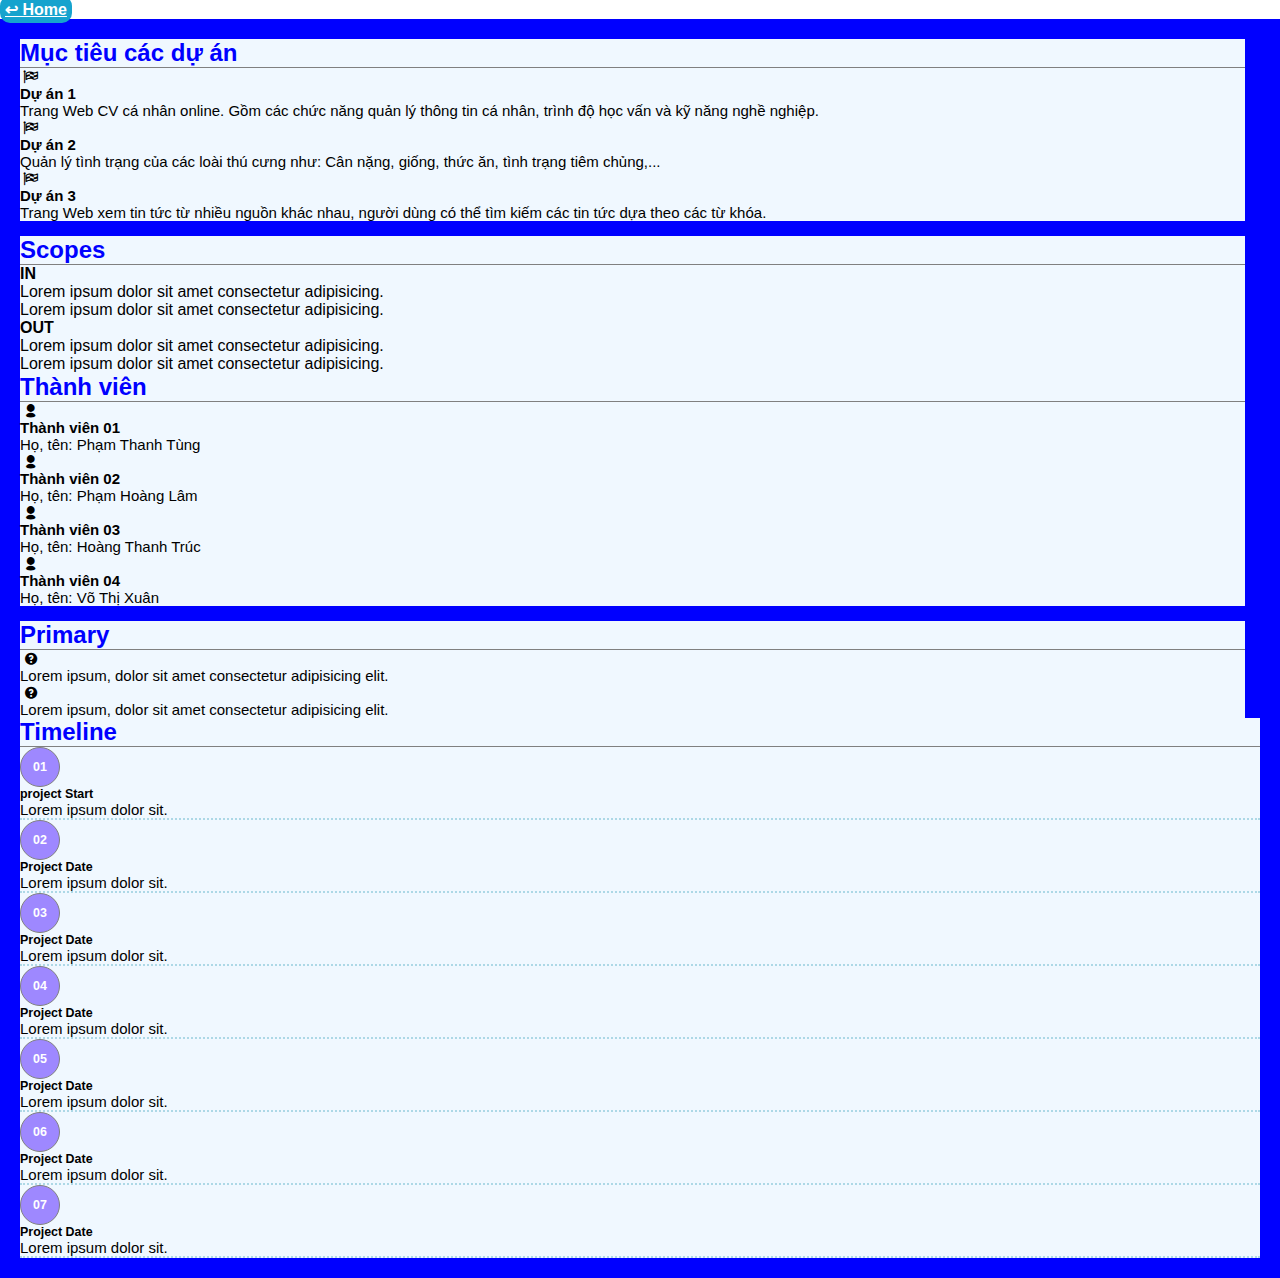
==== digital-cv.html @ b0b66917 "assignment03" ====
<!DOCTYPE html>
<html lang="en">
  <head>
    <meta charset="UTF-8" />
    <meta http-equiv="X-UA-Compatible" content="IE=edge" />
    <meta name="viewport" content="width=device-width, initial-scale=1.0" />
    <link
      href="https://cdn.jsdelivr.net/npm/bootstrap@5.0.2/dist/css/bootstrap.min.css"
      rel="stylesheet"
      integrity="sha384-EVSTQN3/azprG1Anm3QDgpJLIm9Nao0Yz1ztcQTwFspd3yD65VohhpuuCOmLASjC"
      crossorigin="anonymous"
    />
    <link
      href="https://fonts.googleapis.com/css2?family=Roboto&display=swap"
      rel="stylesheet"
    />
    <link rel="stylesheet" href="./css/laptop.css" />
    <link rel="stylesheet" href="./css/tablet.css" />
    <link rel="stylesheet" href="./css/mobile.css" />
    <link rel="stylesheet" href="./css/font.css" />

    <title>Digital-cv</title>
  </head>
  <body>
    <div class="ms-5 p-3">
      <a class="btn btn-info submit" href="./index.html"> &#8617; Home</a>
    </div>
    <section class="container">
      <div class="row digital-cv">
        <!-- chia layout 3 cột - cột 1 chiếm 6 phần -->
        <div class="col-md-12 col-lg-6 border-cv">
          <!-- set row để chia đều dòng 1 nó chiếm 60% cột -->
          <div class="row border-cv1">
            <div class="goals digital-item">
              <div class="p-2 title-cv">
                <h2>Mục tiêu các dự án</h2>
              </div>
              <div class="row pt-2 digital-content">
                <div class="gap-3 d-lg-flex">
                  <div class="p-3 digital-icon">
                    <i class="fs-3 icon-flag-checkered"></i>
                  </div>
                  <div class="p-2 border-bottom border-1">
                    <h4>Dự án 1</h4>
                    <p>
                      Trang Web CV cá nhân online. Gồm các chức năng quản lý
                      thông tin cá nhân, trình độ học vấn và kỹ năng nghề
                      nghiệp.
                    </p>
                  </div>
                </div>
                <div class="gap-3 d-lg-flex">
                  <div class="p-3 digital-icon">
                    <i class="fs-3 icon-flag-checkered"></i>
                  </div>
                  <div class="p-2 border-bottom border-1">
                    <h4>Dự án 2</h4>
                    <p>
                      Quản lý tình trạng của các loài thú cưng như: Cân nặng,
                      giống, thức ăn, tình trạng tiêm chủng,...
                    </p>
                  </div>
                </div>
                <div class="gap-3 d-lg-flex">
                  <div class="p-3 digital-icon">
                    <i class="fs-3 icon-flag-checkered"></i>
                  </div>
                  <div class="p-2 border-bottom border-1">
                    <h4>Dự án 3</h4>
                    <p>
                      Trang Web xem tin tức từ nhiều nguồn khác nhau, người dùng
                      có thể tìm kiếm các tin tức dựa theo các từ khóa.
                    </p>
                  </div>
                </div>
              </div>
            </div>
          </div>
          <div class="scopes p-2 digital-item">
            <div class="title-cv p-2">
              <h2>Scopes</h2>
            </div>
            <div class="row pt-2">
              <div class="col-6 IN">
                <h4>IN</h4>
                <p>Lorem ipsum dolor sit amet consectetur adipisicing.</p>
                <p>Lorem ipsum dolor sit amet consectetur adipisicing.</p>
              </div>
              <div class="col-6 OUT">
                <h4>OUT</h4>
                <p>Lorem ipsum dolor sit amet consectetur adipisicing.</p>
                <p>Lorem ipsum dolor sit amet consectetur adipisicing.</p>
              </div>
            </div>
          </div>
        </div>
        <!--chia layout 3 cột - cột 2 chiếm 3 phần -->
        <div class="col-md-12 col-lg-3 border-cv">
          <!-- set row để chia đều dòng 1 nó chiếm 60% cột -->
          <div class="row border-cv1">
            <div class="team digital-item">
              <div class="title-cv p-2">
                <h2>Thành viên</h2>
              </div>
              <div class="row pt-2 digital-content">
                <div class="gap-3 d-lg-flex">
                  <div class="digital-icon">
                    <i class="fs-3 icon-user-2"></i>
                  </div>
                  <div class="m1">
                    <h4>Thành viên 01</h4>
                    <p><span>Họ, tên: </span>Phạm Thanh Tùng</p>
                  </div>
                </div>
                <div class="gap-3 d-lg-flex">
                  <div class="digital-icon">
                    <i class="fs-3 icon-user-2"></i>
                  </div>
                  <div class="m2">
                    <h4>Thành viên 02</h4>
                    <p><span>Họ, tên: </span>Phạm Hoàng Lâm</p>
                  </div>
                </div>
                <div class="gap-3 d-lg-flex">
                  <div class="digital-icon">
                    <i class="fs-3 icon-user-2"></i>
                  </div>
                  <div class="m3">
                    <h4>Thành viên 03</h4>
                    <p><span>Họ, tên: </span>Hoàng Thanh Trúc</p>
                  </div>
                </div>
                <div class="gap-3 d-lg-flex">
                  <div class="digital-icon">
                    <i class="fs-3 icon-user-2"></i>
                  </div>
                  <div class="m4">
                    <h4>Thành viên 04</h4>
                    <p><span>Họ, tên: </span>Võ Thị Xuân</p>
                  </div>
                </div>
              </div>
            </div>
          </div>
          <div class="primary p-2 digital-item">
            <div class="title-cv p-2">
              <h2>Primary</h2>
            </div>
            <div class="row pt-2 digital-content">
              <div class="gap-3 d-lg-flex">
                <div class="digital-icon">
                  <i class="fs-3 icon-question"></i>
                </div>
                <div class="">
                  <p>
                    Lorem ipsum, dolor sit amet consectetur adipisicing elit.
                  </p>
                </div>
              </div>
              <div class="gap-3 d-lg-flex">
                <div class="digital-icon">
                  <i class="fs-3 icon-question"></i>
                </div>
                <div class="">
                  <p>
                    Lorem ipsum, dolor sit amet consectetur adipisicing elit.
                  </p>
                </div>
              </div>
            </div>
          </div>
        </div>
        <!--chia layout 3 cột - cột 3 chiếm 3 phần -->
        <div class="col-md-12 col-lg-3 timeline digital-item">
          <div class="title-cv p-2">
            <h2>Timeline</h2>
          </div>

          <div class="row digital-content">
            <div class="gap-3 pt-2 d-lg-flex">
              <div class="icon-timeline">
                <h5>01</h5>
              </div>
              <div class="content">
                <h5>project Start</h5>
                <p>Lorem ipsum dolor sit.</p>
              </div>
            </div>
            <!--  -->
            <div class="gap-3 pt-2 d-lg-flex">
              <div class="icon-timeline">
                <h5>02</h5>
              </div>
              <div class="content">
                <h5>Project Date</h5>
                <p>Lorem ipsum dolor sit.</p>
              </div>
            </div>
            <!--  -->
            <div class="gap-3 pt-2 d-lg-flex">
              <div class="icon-timeline">
                <h5>03</h5>
              </div>
              <div class="content">
                <h5>Project Date</h5>
                <p>Lorem ipsum dolor sit.</p>
              </div>
            </div>
            <!--  -->
            <div class="gap-3 pt-2 d-lg-flex">
              <div class="icon-timeline">
                <h5>04</h5>
              </div>
              <div class="content">
                <h5>Project Date</h5>
                <p>Lorem ipsum dolor sit.</p>
              </div>
            </div>
            <!--  -->
            <div class="gap-3 pt-2 d-lg-flex">
              <div class="icon-timeline">
                <h5>05</h5>
              </div>
              <div class="content">
                <h5>Project Date</h5>
                <p>Lorem ipsum dolor sit.</p>
              </div>
            </div>
            <!--  -->
            <div class="gap-3 pt-2 d-lg-flex">
              <div class="icon-timeline">
                <h5>06</h5>
              </div>
              <div class="content">
                <h5>Project Date</h5>
                <p>Lorem ipsum dolor sit.</p>
              </div>
            </div>
            <!--  -->
            <div class="gap-3 pt-2 d-lg-flex">
              <div class="icon-timeline">
                <h5>07</h5>
              </div>
              <div class="content">
                <h5>Project Date</h5>
                <p>Lorem ipsum dolor sit.</p>
              </div>
            </div>
          </div>
        </div>
      </div>
    </section>
  </body>
</html>
---- css/laptop.css ----
* {
  margin: 0;
  padding: 0;
  box-sizing: border-box;
}
body {
  font-family: sans-serif;
}

.bg-grey {
  background: #f7f7f7;
}
.icon {
  color: #0abde3;
}
.section-title {
  font-weight: bold;
  padding: 20px 0;
}
/* -------BANNER------ */
.avatar-banner {
  position: relative;
  filter: brightness(60%);
  box-shadow: 1px 1px 5px #d0d0d0;
}
.text-banner {
  text-align: center;
  position: absolute;
  color: white;
  top: 30%;
  left: 50%;
  transform: translate(-50%, -50%);
  z-index: 1;
}
.text-banner span {
  color: #ddd;
}
/* ----------NAVBAR--------- */
.nav-items {
  display: flex;
  justify-content: center;
  margin: 0 auto;
  padding: 0;
  width: 100%;
  border-bottom: 1px solid #d0d0d0;
}
.nav-items a {
  text-decoration: none;
  color: black;
  font-weight: bold;
  padding: 20px;
  border-left: 1px solid #d0d0d0;
}
.nav-items a:nth-child(2) {
  border-right: 1px solid #d0d0d0;
}
.nav-items a:nth-child(5) {
  border-right: 1px solid #d0d0d0;
}

.nav-items a:hover {
  color: orange;
  align-items: center;
  transition: 0.3s;
}
.avatar-nav {
  position: relative;
  min-width: 200px;
}
.avatar {
  position: absolute;
  display: flex;
  transform: translate(50%, -50%);
  top: 40%;
  left: -20%;
  z-index: 1;
}
.img-nav {
  width: 140px;
  height: 150px;
  border-radius: 50%;
  border: 5px solid white;
}
/*------MTNN & TT CÁ NHÂN--------- */
#info-me {
  background-color: rgb(238, 235, 235);
  position: relative;
}
.info span {
  font-weight: 600;
}
.ul {
  position: relative;
}
.close-info {
  color: #0abde3;
  font-size: 25px;
  position: absolute;
  top: 100px;
  right: 20%;
  cursor: pointer;
}
/* -------TẠO HIỆU ỨNG ANIMATION------- */
@keyframes slideInFromLeft {
  0% {
    transform: translateX(-100%);
  }
  100% {
    transform: translateX(0);
  }
}
@keyframes slideInFromRight {
  0% {
    transform: translateX(100%);
  }
  100% {
    transform: translateX(0);
  }
}
/* TẠO SLIDE CHO PHẦN MTNN & TT CÁ NHÂN */
.text-slide {
  animation: slideInFromLeft 1s ease-in;
}
.slide-info {
  animation: slideInFromRight 1s ease-in;
}
/* ẨN TT CÁ NHÂN ĐẾN KHI SUBMIT EMAIL*/
.info {
  list-style: none;
  display: none;
}
.btn-info {
  color: white;
  font-weight: bold;
  background-color: #0dcaf0;
  border-radius: 10px;
  padding: 5px 10px;
}
#email {
  width: 80%;
  padding: 5px 0 5px 10px;
  border-radius: 5px;
  border: 1px solid #6e6e6f;
  outline: none;
}
#email:hover {
  border: 1px solid #0dcaf0;
  box-shadow: 0 0 3px 0 #0dcaf0;
  transition: all 0.3s;
}
.submit {
  border: none;
  outline: none;
  width: 80px;
  padding: 5px;
  background-color: #16a3ce;
  border-radius: 10px;
  cursor: pointer;
}
.submit:hover {
  background-color: #056684;
  color: white;
  transition: all 0.5s;
}

/* ------SET BOX INFO KN-HV-HD------- */
@media only screen and (min-width: 992px) {
  .box-info {
    display: flex;
    width: 100%;
  }
}
.ic {
  color: #b8b7b7;
}
.showcase {
  border: 1px solid #d0d0d0;
  flex: 1;
  margin: 20px 14px;
  box-shadow: 1px 1px 5px #d0d0d0;
  position: relative;
  align-content: start;
}
.showcase:hover {
  box-shadow: 0 0 5px 0 #6e6e6f;
  transition: all 0.5s;
}
.showcase:hover .view-more,
.showcase:hover .view-less {
  visibility: visible;
}
.box-title h2 {
  font-size: 24px;
  font-weight: bold;
  padding: 10px 0;
}
.box-icon {
  font-size: 40px;
}
.job-item {
  position: relative;
  margin-top: 10px;
}
.time {
  padding: 5px 0;
  font-style: italic;
}
.job-text p {
  margin-bottom: 0;
}
.time-now {
  color: white;
  background-color: #0abde3;
  border-radius: 10px;
  width: 25px;
  padding: 3px 10px;
}
.year {
  color: white;
  font-weight: bold;
  background-color: #0abde3;
  border-radius: 10px;
  width: 25px;
  padding: 3px 10px;
}
/* -----SET ICON IN BOX SỞ THÍCH ------*/
.int-icon p {
  padding: 10px 0;
}
.int-icon i {
  color: #0abde3;
  height: 40px;
  width: 40px;
  font-weight: bold;
  border: 1px solid #0abde3;
  border-radius: 50%;
  text-align: center;
  padding-top: 10px;
}

/* -----SET BOX NN & KN---- */
.showcase-text span {
  margin-bottom: 15px;
}
.line-1 {
  background-color: #0abde3;
  display: inline-block;
  width: 40px;
  height: 3px;
  margin-right: 20px;
}
.line-2 {
  background-color: rgb(201, 195, 195);
  display: inline-block;
  width: 40px;
  height: 3px;
  margin-right: 20px;
}

/* ẨN THÔNG TIN ĐẾN KHI ẤN VIEWMORE */
.text-inf {
  display: none;
}
.view-more,
.view-less {
  background: #eded44;
  width: 120px;
  padding: 5px;
  font-size: 14px;
  border: none;
  outline: none;
  border-radius: 10px;
  box-shadow: 0 0 5px #d0d0d0;
  margin-left: 10px;
  visibility: hidden;
}

/* -----SET CHỨNG CHỈ & GIẢI THƯỞNG------- */
.cer-title {
  text-transform: uppercase;
  font-size: 16px;
  font-weight: bold;
}
.cer-info p {
  margin-bottom: 5px;
}
.cer-info2 {
  border-left: 2px solid #d6c08d;
}

.cer-border {
  border-top: 2px solid #d6c08c;
}

/* ---SET BẢNG DỰ ÁN --- */

.prj {
  border: 1px solid #d0d0d0;
  box-shadow: 1px 1px 5px #d0d0d0;
}
.title-prj {
  font-size: 18px;
  font-weight: 300;
  border-top: 1px solid #d0d0d0;
  border-bottom: 1px solid #d0d0d0;
}

tr {
  border-top: 1px solid #d0d0d0;
}
td {
  border-top: 1px solid #d0d0d0;
  padding: 10px;
  width: 70%;
}
td:first-child {
  vertical-align: top;
  width: 30%;
  padding-left: 20px;
}
.title-prj a {
  text-decoration: none;
  color: black;
}
.title-prj a:hover {
  color: orange;
  transition: 0.2s;
}
/* -----PHẦN FOOTTER-------*/

.contact i {
  font-size: 20px;
}
.contact a {
  justify-items: center;
  text-decoration: none;
  color: black;
  font-weight: bold;
  font-size: 18px;
  font-style: normal;
}
.contact a:hover {
  transition: 0.3s;
  color: rgb(244, 100, 100);
}

/* ----------PHẦN DIGITAL-CV------------*/
.prj {
  transition: transform 0.2s ease-in;
}
.prj:hover {
  transform: translateY(-10px);
}
.digital-cv {
  background-color: #f0f8ff;
}
.title-cv {
  color: blue;
  border-bottom: 1px solid grey;
}
.icon-timeline {
  display: flex;
  color: white;
  background-color: #9e88ff;
  width: 40px;
  height: 40px;
  border-radius: 50%;
  border: 1px solid gray;
  justify-content: center;
  align-items: center;
}
h5 {
  margin-bottom: 0;
}
.digital-content > div {
  font-size: 15px;
}
.content {
  border-bottom: 2px dotted lightblue;
}
.digital-cv {
  border: 20px solid blue;
}
.border-cv {
  border-right: 15px solid blue;
}
.border-cv1 {
  border-bottom: 15px solid blue;
}
.border-cv1 {
  height: 60%;
}
.submit a {
  text-decoration: none;
  color: white;
}
---- css/tablet.css ----
@media only screen and (min-width: 768px) and (max-width: 992px) {
  /* phàn navbar */
  .avatar-nav {
    min-width: 50px;
  }
  .avatar {
    display: none;
  }
  .box-border {
    margin-top: 20px;
  }
  /* DỰ ÁN */
  .prj {
    font-size: 15px;
  }

  /* DIGITAL TABLE*/
  .digital-icon {
    text-align: center;
    align-content: center;
  }
  .border-cv {
    border-right: none;
    border-bottom: 15px solid blue;
  }
  .border-cv {
    height: 100%;
  }
}
---- css/mobile.css ----
@media only screen and (max-width: 767px) {
  /* ------NAVBAR------ */
  .avatar-nav {
    display: none;
  }
  .nav-items {
    flex-direction: column;
    text-align: start;
    border: none;
  }
  .nav-items a {
    padding: 10px;
    border-left: none;
  }
  .nav-items a:nth-child(2) {
    border-right: none;
  }
  .nav-items a:nth-child(5) {
    border-right: none;
  }
  .text-banner {
    font-size: 16px;
    top: 15%;
  }
  /* CHỨNG CHỈ & GIẢI THƯỞNG */
  .cer-content1 {
    padding-bottom: 30px;
  }
  .cer-content2 {
    padding-top: 50px;
    border-left: none;
    border-top: 2px solid #d6c08d;
  }
  /* BẢNG DỰ ÁN */
  .prj-info {
    padding-top: 20px;
  }
  .prj-cv div {
    padding-bottom: 10px;
  }
  /* DIGITAL MOBLE*/
  .digital-icon {
    text-align: center;
  }
  .border-cv {
    border-right: none;
    border-bottom: 15px solid blue;
  }
  .border-cv {
    height: 100%;
  }
}
---- css/font.css ----
@font-face {
	font-family: 'open_sanslight';
	src: url('../fonts/OpenSans-Light-webfont.eot');
	src: url('../fonts/OpenSans-Light-webfont.eot#iefix') format('embedded-opentype'),
		url('../fonts/OpenSans-Light-webfont.woff') format('woff'),
		url('../fonts/OpenSans-Light-webfont.ttf') format('truetype'),
		url('../fonts/OpenSans-Light-webfont.svg#open_sanslight') format('svg');
	font-weight: normal;
	font-style: normal;

}

@font-face {
	font-family: 'open_sansitalic';
	src: url('../fonts/OpenSans-Italic-webfont.eot');
	src: url('../fonts/OpenSans-Italic-webfont.eot#iefix') format('embedded-opentype'),
		url('../fonts/OpenSans-Italic-webfont.woff') format('woff'),
		url('../fonts/OpenSans-Italic-webfont.ttf') format('truetype'),
		url('../fonts/OpenSans-Italic-webfont.svg#open_sansitalic') format('svg');
	font-weight: normal;
	font-style: normal;

}

@font-face {
	font-family: 'open_sanssemibold';
	src: url('../fonts/OpenSans-Semibold-webfont.eot');
	src: url('../fonts/OpenSans-Semibold-webfont.eot#iefix') format('embedded-opentype'),
		url('../fonts/OpenSans-Semibold-webfont.woff') format('woff'),
		url('../fonts/OpenSans-Semibold-webfont.ttf') format('truetype'),
		url('../fonts/OpenSans-Semibold-webfont.svg#open_sanssemibold') format('svg');
	font-weight: normal;
	font-style: normal;

}


@font-face {
	font-family: 'open_sanslight_italic';
	src: url('../fonts/OpenSans-LightItalic-webfont.eot');
	src: url('../fonts/OpenSans-LightItalic-webfont.eot#iefix') format('embedded-opentype'),
		url('../fonts/OpenSans-LightItalic-webfont.woff') format('woff'),
		url('../fonts/OpenSans-LightItalic-webfont.ttf') format('truetype'),
		url('../fonts/OpenSans-LightItalic-webfont.svg#open_sanslight_italic') format('svg');
	font-weight: normal;
	font-style: normal;

}

@font-face {
	font-family: 'open_sansregular';
	src: url('../fonts/OpenSans-Regular-webfont.eot');
	src: url('../fonts/OpenSans-Regular-webfont.eot#iefix') format('embedded-opentype'),
		url('../fonts/OpenSans-Regular-webfont.woff') format('woff'),
		url('../fonts/OpenSans-Regular-webfont.ttf') format('truetype'),
		url('../fonts/OpenSans-Regular-webfont.svg#open_sansregular') format('svg');
	font-weight: normal;
	font-style: normal;

}


@font-face {
	font-family: 'fontello';
	src: url('../fonts/fontello.eot');
	src: url('../fonts/fontello.eot#iefix') format('embedded-opentype'),
		url('../fonts/fontello.woff') format('woff'),
		url('../fonts/fontello.ttf') format('truetype'),
		url('../fonts/fontello.svg#fontello') format('svg');
	font-weight: normal;
	font-style: normal;
}

[class^="icon-"]:before,
[class*=" icon-"]:before {
	font-family: "fontello";
	font-style: normal;
	font-weight: normal;
	speak: none;

	display: inline-block;
	text-decoration: inherit;
	width: 1em;
	margin-right: .2em;
	text-align: center;
	/* opacity: .8; */

	/* For safety - reset parent styles, that can break glyph codes*/
	font-variant: normal;
	text-transform: none;

	/* fix buttons height, for twitter bootstrap */
	line-height: 1em;

	/* Animation center compensation - margins should be symmetric */
	/* remove if not needed */
	margin-left: .2em;

	/* you can be more comfortable with increased icons size */
	/* font-size: 120%; */

	/* Font smoothing. That was taken from TWBS */
	-webkit-font-smoothing: antialiased;
	-moz-osx-font-smoothing: grayscale;

	/* Uncomment for 3D effect */
	/* text-shadow: 1px 1px 1px rgba(127, 127, 127, 0.3); */
}

.icon-emo-happy:before {
	content: '\e800';
}

/* '' */
.icon-emo-wink:before {
	content: '\e801';
}

/* '' */
.icon-emo-wink2:before {
	content: '\e802';
}

/* '' */
.icon-emo-unhappy:before {
	content: '\e803';
}

/* '' */
.icon-emo-sleep:before {
	content: '\e804';
}

/* '' */
.icon-emo-thumbsup:before {
	content: '\e805';
}

/* '' */
.icon-emo-devil:before {
	content: '\e806';
}

/* '' */
.icon-emo-surprised:before {
	content: '\e807';
}

/* '' */
.icon-emo-tongue:before {
	content: '\e808';
}

/* '' */
.icon-emo-coffee:before {
	content: '\e809';
}

/* '' */
.icon-emo-sunglasses:before {
	content: '\e80a';
}

/* '' */
.icon-emo-displeased:before {
	content: '\e80b';
}

/* '' */
.icon-emo-beer:before {
	content: '\e80c';
}

/* '' */
.icon-emo-grin:before {
	content: '\e80d';
}

/* '' */
.icon-emo-angry:before {
	content: '\e80e';
}

/* '' */
.icon-emo-saint:before {
	content: '\e80f';
}

/* '' */
.icon-emo-cry:before {
	content: '\e810';
}

/* '' */
.icon-emo-shoot:before {
	content: '\e811';
}

/* '' */
.icon-emo-squint:before {
	content: '\e812';
}

/* '' */
.icon-emo-laugh:before {
	content: '\e813';
}

/* '' */
.icon-spin1:before {
	content: '\e814';
}

/* '' */
.icon-spin2:before {
	content: '\e815';
}

/* '' */
.icon-spin3:before {
	content: '\e816';
}

/* '' */
.icon-spin4:before {
	content: '\e817';
}

/* '' */
.icon-spin5:before {
	content: '\e818';
}

/* '' */
.icon-spin6:before {
	content: '\e819';
}

/* '' */
.icon-firefox:before {
	content: '\e81a';
}

/* '' */
.icon-chrome:before {
	content: '\e81b';
}

/* '' */
.icon-opera:before {
	content: '\e81c';
}

/* '' */
.icon-ie:before {
	content: '\e81d';
}

/* '' */
.icon-crown:before {
	content: '\e81e';
}

/* '' */
.icon-crown-plus:before {
	content: '\e81f';
}

/* '' */
.icon-crown-minus:before {
	content: '\e820';
}

/* '' */
.icon-marquee:before {
	content: '\e821';
}

/* '' */
.icon-glass:before {
	content: '\e822';
}

/* '' */
.icon-music:before {
	content: '\e823';
}

/* '' */
.icon-search:before {
	content: '\e824';
}

/* '' */
.icon-mail:before {
	content: '\e825';
}

/* '' */
.icon-mail-alt:before {
	content: '\e826';
}

/* '' */
.icon-mail-squared:before {
	content: '\e827';
}

/* '' */
.icon-heart:before {
	content: '\e828';
}

/* '' */
.icon-heart-empty:before {
	content: '\e829';
}

/* '' */
.icon-star-1:before {
	content: '\e82a';
}

/* '' */
.icon-star-empty-1:before {
	content: '\e82b';
}

/* '' */
.icon-star-half:before {
	content: '\e82c';
}

/* '' */
.icon-star-half-alt:before {
	content: '\e82d';
}

/* '' */
.icon-user:before {
	content: '\e82e';
}

/* '' */
.icon-user-plus:before {
	content: '\e82f';
}

/* '' */
.icon-user-times:before {
	content: '\e830';
}

/* '' */
.icon-users:before {
	content: '\e831';
}

/* '' */
.icon-male:before {
	content: '\e832';
}

/* '' */
.icon-female:before {
	content: '\e833';
}

/* '' */
.icon-child:before {
	content: '\e834';
}

/* '' */
.icon-user-secret:before {
	content: '\e835';
}

/* '' */
.icon-video:before {
	content: '\e836';
}

/* '' */
.icon-videocam:before {
	content: '\e837';
}

/* '' */
.icon-picture:before {
	content: '\e838';
}

/* '' */
.icon-camera:before {
	content: '\e839';
}

/* '' */
.icon-camera-alt:before {
	content: '\e83a';
}

/* '' */
.icon-th-large:before {
	content: '\e83b';
}

/* '' */
.icon-th:before {
	content: '\e83c';
}

/* '' */
.icon-th-list:before {
	content: '\e83d';
}

/* '' */
.icon-ok:before {
	content: '\e83e';
}

/* '' */
.icon-ok-circled:before {
	content: '\e83f';
}

/* '' */
.icon-ok-circled2:before {
	content: '\e840';
}

/* '' */
.icon-ok-squared:before {
	content: '\e841';
}

/* '' */
.icon-cancel:before {
	content: '\e842';
}

/* '' */
.icon-cancel-circled:before {
	content: '\e843';
}

/* '' */
.icon-cancel-circled2:before {
	content: '\e844';
}

/* '' */
.icon-plus:before {
	content: '\e845';
}

/* '' */
.icon-plus-circled:before {
	content: '\e846';
}

/* '' */
.icon-plus-squared:before {
	content: '\e847';
}

/* '' */
.icon-plus-squared-alt:before {
	content: '\e848';
}

/* '' */
.icon-minus:before {
	content: '\e849';
}

/* '' */
.icon-minus-circled:before {
	content: '\e84a';
}

/* '' */
.icon-minus-squared:before {
	content: '\e84b';
}

/* '' */
.icon-minus-squared-alt:before {
	content: '\e84c';
}

/* '' */
.icon-help:before {
	content: '\e84d';
}

/* '' */
.icon-help-circled:before {
	content: '\e84e';
}

/* '' */
.icon-info-circled:before {
	content: '\e84f';
}

/* '' */
.icon-info:before {
	content: '\e850';
}

/* '' */
.icon-home:before {
	content: '\e851';
}

/* '' */
.icon-link:before {
	content: '\e852';
}

/* '' */
.icon-unlink:before {
	content: '\e853';
}

/* '' */
.icon-link-ext:before {
	content: '\e854';
}

/* '' */
.icon-link-ext-alt:before {
	content: '\e855';
}

/* '' */
.icon-attach:before {
	content: '\e856';
}

/* '' */
.icon-lock:before {
	content: '\e857';
}

/* '' */
.icon-lock-open:before {
	content: '\e858';
}

/* '' */
.icon-lock-open-alt:before {
	content: '\e859';
}

/* '' */
.icon-pin:before {
	content: '\e85a';
}

/* '' */
.icon-eye:before {
	content: '\e85b';
}

/* '' */
.icon-eye-off:before {
	content: '\e85c';
}

/* '' */
.icon-tag-1:before {
	content: '\e85d';
}

/* '' */
.icon-tags:before {
	content: '\e85e';
}

/* '' */
.icon-bookmark:before {
	content: '\e85f';
}

/* '' */
.icon-bookmark-empty:before {
	content: '\e860';
}

/* '' */
.icon-flag:before {
	content: '\e861';
}

/* '' */
.icon-flag-empty:before {
	content: '\e862';
}

/* '' */
.icon-flag-checkered:before {
	content: '\e863';
}

/* '' */
.icon-thumbs-up:before {
	content: '\e864';
}

/* '' */
.icon-thumbs-down:before {
	content: '\e865';
}

/* '' */
.icon-thumbs-up-alt:before {
	content: '\e866';
}

/* '' */
.icon-thumbs-down-alt:before {
	content: '\e867';
}

/* '' */
.icon-download:before {
	content: '\e868';
}

/* '' */
.icon-upload:before {
	content: '\e869';
}

/* '' */
.icon-download-cloud:before {
	content: '\e86a';
}

/* '' */
.icon-upload-cloud:before {
	content: '\e86b';
}

/* '' */
.icon-reply:before {
	content: '\e86c';
}

/* '' */
.icon-reply-all:before {
	content: '\e86d';
}

/* '' */
.icon-forward:before {
	content: '\e86e';
}

/* '' */
.icon-quote-left:before {
	content: '\e86f';
}

/* '' */
.icon-quote-right:before {
	content: '\e870';
}

/* '' */
.icon-code:before {
	content: '\e871';
}

/* '' */
.icon-export:before {
	content: '\e872';
}

/* '' */
.icon-export-alt:before {
	content: '\e873';
}

/* '' */
.icon-share:before {
	content: '\e874';
}

/* '' */
.icon-share-squared:before {
	content: '\e875';
}

/* '' */
.icon-pencil:before {
	content: '\e876';
}

/* '' */
.icon-pencil-squared:before {
	content: '\e877';
}

/* '' */
.icon-edit:before {
	content: '\e878';
}

/* '' */
.icon-print:before {
	content: '\e879';
}

/* '' */
.icon-retweet:before {
	content: '\e87a';
}

/* '' */
.icon-keyboard:before {
	content: '\e87b';
}

/* '' */
.icon-gamepad:before {
	content: '\e87c';
}

/* '' */
.icon-comment:before {
	content: '\e87d';
}

/* '' */
.icon-chat:before {
	content: '\e87e';
}

/* '' */
.icon-comment-empty:before {
	content: '\e87f';
}

/* '' */
.icon-chat-empty:before {
	content: '\e880';
}

/* '' */
.icon-bell:before {
	content: '\e881';
}

/* '' */
.icon-bell-alt:before {
	content: '\e882';
}

/* '' */
.icon-bell-off:before {
	content: '\e883';
}

/* '' */
.icon-bell-off-empty:before {
	content: '\e884';
}

/* '' */
.icon-attention-alt:before {
	content: '\e885';
}

/* '' */
.icon-attention:before {
	content: '\e886';
}

/* '' */
.icon-attention-circled:before {
	content: '\e887';
}

/* '' */
.icon-location:before {
	content: '\e888';
}

/* '' */
.icon-direction:before {
	content: '\e889';
}

/* '' */
.icon-compass:before {
	content: '\e88a';
}

/* '' */
.icon-trash:before {
	content: '\e88b';
}

/* '' */
.icon-trash-empty:before {
	content: '\e88c';
}

/* '' */
.icon-doc:before {
	content: '\e88d';
}

/* '' */
.icon-docs:before {
	content: '\e88e';
}

/* '' */
.icon-doc-text:before {
	content: '\e88f';
}

/* '' */
.icon-doc-inv:before {
	content: '\e890';
}

/* '' */
.icon-doc-text-inv:before {
	content: '\e891';
}

/* '' */
.icon-file-pdf:before {
	content: '\e892';
}

/* '' */
.icon-file-word:before {
	content: '\e893';
}

/* '' */
.icon-file-excel:before {
	content: '\e894';
}

/* '' */
.icon-file-powerpoint:before {
	content: '\e895';
}

/* '' */
.icon-file-image:before {
	content: '\e896';
}

/* '' */
.icon-file-archive:before {
	content: '\e897';
}

/* '' */
.icon-file-audio:before {
	content: '\e898';
}

/* '' */
.icon-file-video:before {
	content: '\e899';
}

/* '' */
.icon-file-code:before {
	content: '\e89a';
}

/* '' */
.icon-folder:before {
	content: '\e89b';
}

/* '' */
.icon-folder-open:before {
	content: '\e89c';
}

/* '' */
.icon-folder-empty:before {
	content: '\e89d';
}

/* '' */
.icon-folder-open-empty:before {
	content: '\e89e';
}

/* '' */
.icon-box:before {
	content: '\e89f';
}

/* '' */
.icon-rss:before {
	content: '\e8a0';
}

/* '' */
.icon-rss-squared:before {
	content: '\e8a1';
}

/* '' */
.icon-phone:before {
	content: '\e8a2';
}

/* '' */
.icon-phone-squared:before {
	content: '\e8a3';
}

/* '' */
.icon-fax:before {
	content: '\e8a4';
}

/* '' */
.icon-menu:before {
	content: '\e8a5';
}

/* '' */
.icon-cog:before {
	content: '\e8a6';
}

/* '' */
.icon-cog-alt:before {
	content: '\e8a7';
}

/* '' */
.icon-wrench:before {
	content: '\e8a8';
}

/* '' */
.icon-sliders:before {
	content: '\e8a9';
}

/* '' */
.icon-basket:before {
	content: '\e8aa';
}

/* '' */
.icon-cart-plus:before {
	content: '\e8ab';
}

/* '' */
.icon-cart-arrow-down:before {
	content: '\e8ac';
}

/* '' */
.icon-calendar:before {
	content: '\e8ad';
}

/* '' */
.icon-calendar-empty:before {
	content: '\e8ae';
}

/* '' */
.icon-login:before {
	content: '\e8af';
}

/* '' */
.icon-logout:before {
	content: '\e8b0';
}

/* '' */
.icon-mic:before {
	content: '\e8b1';
}

/* '' */
.icon-mute:before {
	content: '\e8b2';
}

/* '' */
.icon-volume-off:before {
	content: '\e8b3';
}

/* '' */
.icon-volume-down:before {
	content: '\e8b4';
}

/* '' */
.icon-volume-up:before {
	content: '\e8b5';
}

/* '' */
.icon-headphones:before {
	content: '\e8b6';
}

/* '' */
.icon-clock:before {
	content: '\e8b7';
}

/* '' */
.icon-lightbulb:before {
	content: '\e8b8';
}

/* '' */
.icon-block:before {
	content: '\e8b9';
}

/* '' */
.icon-resize-full:before {
	content: '\e8ba';
}

/* '' */
.icon-resize-full-alt:before {
	content: '\e8bb';
}

/* '' */
.icon-resize-small:before {
	content: '\e8bc';
}

/* '' */
.icon-resize-vertical:before {
	content: '\e8bd';
}

/* '' */
.icon-resize-horizontal:before {
	content: '\e8be';
}

/* '' */
.icon-move:before {
	content: '\e8bf';
}

/* '' */
.icon-zoom-in:before {
	content: '\e8c0';
}

/* '' */
.icon-zoom-out:before {
	content: '\e8c1';
}

/* '' */
.icon-down-circled2:before {
	content: '\e8c2';
}

/* '' */
.icon-up-circled2:before {
	content: '\e8c3';
}

/* '' */
.icon-left-circled2:before {
	content: '\e8c4';
}

/* '' */
.icon-right-circled2:before {
	content: '\e8c5';
}

/* '' */
.icon-down-dir:before {
	content: '\e8c6';
}

/* '' */
.icon-up-dir:before {
	content: '\e8c7';
}

/* '' */
.icon-left-dir:before {
	content: '\e8c8';
}

/* '' */
.icon-right-dir:before {
	content: '\e8c9';
}

/* '' */
.icon-down-open:before {
	content: '\e8ca';
}

/* '' */
.icon-left-open:before {
	content: '\e8cb';
}

/* '' */
.icon-right-open:before {
	content: '\e8cc';
}

/* '' */
.icon-up-open:before {
	content: '\e8cd';
}

/* '' */
.icon-angle-left:before {
	content: '\e8ce';
}

/* '' */
.icon-angle-right:before {
	content: '\e8cf';
}

/* '' */
.icon-angle-up:before {
	content: '\e8d0';
}

/* '' */
.icon-angle-down:before {
	content: '\e8d1';
}

/* '' */
.icon-angle-circled-left:before {
	content: '\e8d2';
}

/* '' */
.icon-angle-circled-right:before {
	content: '\e8d3';
}

/* '' */
.icon-angle-circled-up:before {
	content: '\e8d4';
}

/* '' */
.icon-angle-circled-down:before {
	content: '\e8d5';
}

/* '' */
.icon-angle-double-left:before {
	content: '\e8d6';
}

/* '' */
.icon-angle-double-right:before {
	content: '\e8d7';
}

/* '' */
.icon-angle-double-up:before {
	content: '\e8d8';
}

/* '' */
.icon-angle-double-down:before {
	content: '\e8d9';
}

/* '' */
.icon-down:before {
	content: '\e8da';
}

/* '' */
.icon-left:before {
	content: '\e8db';
}

/* '' */
.icon-right:before {
	content: '\e8dc';
}

/* '' */
.icon-up:before {
	content: '\e8dd';
}

/* '' */
.icon-down-big:before {
	content: '\e8de';
}

/* '' */
.icon-left-big:before {
	content: '\e8df';
}

/* '' */
.icon-right-big:before {
	content: '\e8e0';
}

/* '' */
.icon-up-big:before {
	content: '\e8e1';
}

/* '' */
.icon-right-hand:before {
	content: '\e8e2';
}

/* '' */
.icon-left-hand:before {
	content: '\e8e3';
}

/* '' */
.icon-up-hand:before {
	content: '\e8e4';
}

/* '' */
.icon-down-hand:before {
	content: '\e8e5';
}

/* '' */
.icon-left-circled:before {
	content: '\e8e6';
}

/* '' */
.icon-right-circled:before {
	content: '\e8e7';
}

/* '' */
.icon-up-circled:before {
	content: '\e8e8';
}

/* '' */
.icon-down-circled:before {
	content: '\e8e9';
}

/* '' */
.icon-cw:before {
	content: '\e8ea';
}

/* '' */
.icon-ccw:before {
	content: '\e8eb';
}

/* '' */
.icon-arrows-cw:before {
	content: '\e8ec';
}

/* '' */
.icon-level-up:before {
	content: '\e8ed';
}

/* '' */
.icon-level-down:before {
	content: '\e8ee';
}

/* '' */
.icon-shuffle:before {
	content: '\e8ef';
}

/* '' */
.icon-exchange:before {
	content: '\e8f0';
}

/* '' */
.icon-history:before {
	content: '\e8f1';
}

/* '' */
.icon-expand:before {
	content: '\e8f2';
}

/* '' */
.icon-collapse:before {
	content: '\e8f3';
}

/* '' */
.icon-expand-right:before {
	content: '\e8f4';
}

/* '' */
.icon-collapse-left:before {
	content: '\e8f5';
}

/* '' */
.icon-play:before {
	content: '\e8f6';
}

/* '' */
.icon-play-circled:before {
	content: '\e8f7';
}

/* '' */
.icon-play-circled2:before {
	content: '\e8f8';
}

/* '' */
.icon-stop:before {
	content: '\e8f9';
}

/* '' */
.icon-pause:before {
	content: '\e8fa';
}

/* '' */
.icon-to-end:before {
	content: '\e8fb';
}

/* '' */
.icon-to-end-alt:before {
	content: '\e8fc';
}

/* '' */
.icon-to-start:before {
	content: '\e8fd';
}

/* '' */
.icon-to-start-alt:before {
	content: '\e8fe';
}

/* '' */
.icon-fast-fw:before {
	content: '\e8ff';
}

/* '' */
.icon-fast-bw:before {
	content: '\e900';
}

/* '' */
.icon-eject:before {
	content: '\e901';
}

/* '' */
.icon-target:before {
	content: '\e902';
}

/* '' */
.icon-signal:before {
	content: '\e903';
}

/* '' */
.icon-wifi:before {
	content: '\e904';
}

/* '' */
.icon-award:before {
	content: '\e905';
}

/* '' */
.icon-desktop:before {
	content: '\e906';
}

/* '' */
.icon-laptop:before {
	content: '\e907';
}

/* '' */
.icon-tablet:before {
	content: '\e908';
}

/* '' */
.icon-mobile:before {
	content: '\e909';
}

/* '' */
.icon-inbox:before {
	content: '\e90a';
}

/* '' */
.icon-globe:before {
	content: '\e90b';
}

/* '' */
.icon-sun:before {
	content: '\e90c';
}

/* '' */
.icon-cloud:before {
	content: '\e90d';
}

/* '' */
.icon-flash:before {
	content: '\e90e';
}

/* '' */
.icon-moon:before {
	content: '\e90f';
}

/* '' */
.icon-umbrella-1:before {
	content: '\e910';
}

/* '' */
.icon-flight:before {
	content: '\e911';
}

/* '' */
.icon-fighter-jet:before {
	content: '\e912';
}

/* '' */
.icon-paper-plane:before {
	content: '\e913';
}

/* '' */
.icon-paper-plane-empty:before {
	content: '\e914';
}

/* '' */
.icon-space-shuttle:before {
	content: '\e915';
}

/* '' */
.icon-leaf:before {
	content: '\e916';
}

/* '' */
.icon-font:before {
	content: '\e917';
}

/* '' */
.icon-bold:before {
	content: '\e918';
}

/* '' */
.icon-medium:before {
	content: '\e919';
}

/* '' */
.icon-italic:before {
	content: '\e91a';
}

/* '' */
.icon-header:before {
	content: '\e91b';
}

/* '' */
.icon-paragraph:before {
	content: '\e91c';
}

/* '' */
.icon-text-height:before {
	content: '\e91d';
}

/* '' */
.icon-text-width:before {
	content: '\e91e';
}

/* '' */
.icon-align-left:before {
	content: '\e91f';
}

/* '' */
.icon-align-center:before {
	content: '\e920';
}

/* '' */
.icon-align-right:before {
	content: '\e921';
}

/* '' */
.icon-align-justify:before {
	content: '\e922';
}

/* '' */
.icon-list:before {
	content: '\e923';
}

/* '' */
.icon-indent-left:before {
	content: '\e924';
}

/* '' */
.icon-indent-right:before {
	content: '\e925';
}

/* '' */
.icon-list-bullet:before {
	content: '\e926';
}

/* '' */
.icon-list-numbered:before {
	content: '\e927';
}

/* '' */
.icon-strike:before {
	content: '\e928';
}

/* '' */
.icon-underline:before {
	content: '\e929';
}

/* '' */
.icon-superscript:before {
	content: '\e92a';
}

/* '' */
.icon-subscript:before {
	content: '\e92b';
}

/* '' */
.icon-table:before {
	content: '\e92c';
}

/* '' */
.icon-columns:before {
	content: '\e92d';
}

/* '' */
.icon-crop:before {
	content: '\e92e';
}

/* '' */
.icon-scissors:before {
	content: '\e92f';
}

/* '' */
.icon-paste:before {
	content: '\e930';
}

/* '' */
.icon-briefcase:before {
	content: '\e931';
}

/* '' */
.icon-suitcase:before {
	content: '\e932';
}

/* '' */
.icon-ellipsis:before {
	content: '\e933';
}

/* '' */
.icon-ellipsis-vert:before {
	content: '\e934';
}

/* '' */
.icon-off:before {
	content: '\e935';
}

/* '' */
.icon-road:before {
	content: '\e936';
}

/* '' */
.icon-list-alt:before {
	content: '\e937';
}

/* '' */
.icon-qrcode:before {
	content: '\e938';
}

/* '' */
.icon-barcode:before {
	content: '\e939';
}

/* '' */
.icon-book:before {
	content: '\e93a';
}

/* '' */
.icon-ajust:before {
	content: '\e93b';
}

/* '' */
.icon-tint:before {
	content: '\e93c';
}

/* '' */
.icon-toggle-off:before {
	content: '\e93d';
}

/* '' */
.icon-toggle-on:before {
	content: '\e93e';
}

/* '' */
.icon-check:before {
	content: '\e93f';
}

/* '' */
.icon-check-empty:before {
	content: '\e940';
}

/* '' */
.icon-circle:before {
	content: '\e941';
}

/* '' */
.icon-circle-empty:before {
	content: '\e942';
}

/* '' */
.icon-circle-thin:before {
	content: '\e943';
}

/* '' */
.icon-circle-notch:before {
	content: '\e944';
}

/* '' */
.icon-dot-circled:before {
	content: '\e945';
}

/* '' */
.icon-asterisk:before {
	content: '\e946';
}

/* '' */
.icon-gift:before {
	content: '\e947';
}

/* '' */
.icon-fire:before {
	content: '\e948';
}

/* '' */
.icon-magnet:before {
	content: '\e949';
}

/* '' */
.icon-chart-bar:before {
	content: '\e94a';
}

/* '' */
.icon-chart-area:before {
	content: '\e94b';
}

/* '' */
.icon-chart-pie:before {
	content: '\e94c';
}

/* '' */
.icon-chart-line:before {
	content: '\e94d';
}

/* '' */
.icon-ticket:before {
	content: '\e94e';
}

/* '' */
.icon-credit-card:before {
	content: '\e94f';
}

/* '' */
.icon-floppy:before {
	content: '\e950';
}

/* '' */
.icon-megaphone:before {
	content: '\e951';
}

/* '' */
.icon-hdd:before {
	content: '\e952';
}

/* '' */
.icon-key:before {
	content: '\e953';
}

/* '' */
.icon-fork:before {
	content: '\e954';
}

/* '' */
.icon-rocket:before {
	content: '\e955';
}

/* '' */
.icon-bug:before {
	content: '\e956';
}

/* '' */
.icon-certificate:before {
	content: '\e957';
}

/* '' */
.icon-tasks:before {
	content: '\e958';
}

/* '' */
.icon-filter:before {
	content: '\e959';
}

/* '' */
.icon-beaker:before {
	content: '\e95a';
}

/* '' */
.icon-magic:before {
	content: '\e95b';
}

/* '' */
.icon-cab:before {
	content: '\e95c';
}

/* '' */
.icon-taxi:before {
	content: '\e95d';
}

/* '' */
.icon-truck:before {
	content: '\e95e';
}

/* '' */
.icon-bus:before {
	content: '\e95f';
}

/* '' */
.icon-bicycle:before {
	content: '\e960';
}

/* '' */
.icon-motorcycle:before {
	content: '\e961';
}

/* '' */
.icon-train:before {
	content: '\e962';
}

/* '' */
.icon-subway:before {
	content: '\e963';
}

/* '' */
.icon-ship:before {
	content: '\e964';
}

/* '' */
.icon-money:before {
	content: '\e965';
}

/* '' */
.icon-euro:before {
	content: '\e966';
}

/* '' */
.icon-pound:before {
	content: '\e967';
}

/* '' */
.icon-dollar:before {
	content: '\e968';
}

/* '' */
.icon-rupee:before {
	content: '\e969';
}

/* '' */
.icon-yen:before {
	content: '\e96a';
}

/* '' */
.icon-rouble:before {
	content: '\e96b';
}

/* '' */
.icon-shekel:before {
	content: '\e96c';
}

/* '' */
.icon-try:before {
	content: '\e96d';
}

/* '' */
.icon-won:before {
	content: '\e96e';
}

/* '' */
.icon-bitcoin:before {
	content: '\e96f';
}

/* '' */
.icon-viacoin:before {
	content: '\e970';
}

/* '' */
.icon-sort:before {
	content: '\e971';
}

/* '' */
.icon-sort-down:before {
	content: '\e972';
}

/* '' */
.icon-sort-up:before {
	content: '\e973';
}

/* '' */
.icon-sort-alt-up:before {
	content: '\e974';
}

/* '' */
.icon-sort-alt-down:before {
	content: '\e975';
}

/* '' */
.icon-sort-name-up:before {
	content: '\e976';
}

/* '' */
.icon-sort-name-down:before {
	content: '\e977';
}

/* '' */
.icon-sort-number-up:before {
	content: '\e978';
}

/* '' */
.icon-sort-number-down:before {
	content: '\e979';
}

/* '' */
.icon-hammer:before {
	content: '\e97a';
}

/* '' */
.icon-gauge:before {
	content: '\e97b';
}

/* '' */
.icon-sitemap:before {
	content: '\e97c';
}

/* '' */
.icon-spinner:before {
	content: '\e97d';
}

/* '' */
.icon-coffee:before {
	content: '\e97e';
}

/* '' */
.icon-food:before {
	content: '\e97f';
}

/* '' */
.icon-beer:before {
	content: '\e980';
}

/* '' */
.icon-user-md:before {
	content: '\e981';
}

/* '' */
.icon-stethoscope:before {
	content: '\e982';
}

/* '' */
.icon-heartbeat:before {
	content: '\e983';
}

/* '' */
.icon-ambulance:before {
	content: '\e984';
}

/* '' */
.icon-medkit:before {
	content: '\e985';
}

/* '' */
.icon-h-sigh:before {
	content: '\e986';
}

/* '' */
.icon-bed:before {
	content: '\e987';
}

/* '' */
.icon-hospital:before {
	content: '\e988';
}

/* '' */
.icon-building:before {
	content: '\e989';
}

/* '' */
.icon-building-filled:before {
	content: '\e98a';
}

/* '' */
.icon-bank:before {
	content: '\e98b';
}

/* '' */
.icon-smile:before {
	content: '\e98c';
}

/* '' */
.icon-frown:before {
	content: '\e98d';
}

/* '' */
.icon-meh:before {
	content: '\e98e';
}

/* '' */
.icon-anchor:before {
	content: '\e98f';
}

/* '' */
.icon-terminal:before {
	content: '\e990';
}

/* '' */
.icon-eraser:before {
	content: '\e991';
}

/* '' */
.icon-puzzle:before {
	content: '\e992';
}

/* '' */
.icon-shield:before {
	content: '\e993';
}

/* '' */
.icon-extinguisher:before {
	content: '\e994';
}

/* '' */
.icon-bullseye:before {
	content: '\e995';
}

/* '' */
.icon-wheelchair:before {
	content: '\e996';
}

/* '' */
.icon-language:before {
	content: '\e997';
}

/* '' */
.icon-graduation-cap:before {
	content: '\e998';
}

/* '' */
.icon-paw:before {
	content: '\e999';
}

/* '' */
.icon-spoon:before {
	content: '\e99a';
}

/* '' */
.icon-cube:before {
	content: '\e99b';
}

/* '' */
.icon-cubes:before {
	content: '\e99c';
}

/* '' */
.icon-recycle:before {
	content: '\e99d';
}

/* '' */
.icon-tree:before {
	content: '\e99e';
}

/* '' */
.icon-database:before {
	content: '\e99f';
}

/* '' */
.icon-server:before {
	content: '\e9a0';
}

/* '' */
.icon-lifebuoy:before {
	content: '\e9a1';
}

/* '' */
.icon-rebel:before {
	content: '\e9a2';
}

/* '' */
.icon-empire:before {
	content: '\e9a3';
}

/* '' */
.icon-bomb:before {
	content: '\e9a4';
}

/* '' */
.icon-soccer-ball:before {
	content: '\e9a5';
}

/* '' */
.icon-tty:before {
	content: '\e9a6';
}

/* '' */
.icon-binoculars:before {
	content: '\e9a7';
}

/* '' */
.icon-plug:before {
	content: '\e9a8';
}

/* '' */
.icon-newspaper:before {
	content: '\e9a9';
}

/* '' */
.icon-calc:before {
	content: '\e9aa';
}

/* '' */
.icon-copyright:before {
	content: '\e9ab';
}

/* '' */
.icon-at:before {
	content: '\e9ac';
}

/* '' */
.icon-eyedropper:before {
	content: '\e9ad';
}

/* '' */
.icon-brush:before {
	content: '\e9ae';
}

/* '' */
.icon-birthday:before {
	content: '\e9af';
}

/* '' */
.icon-diamond:before {
	content: '\e9b0';
}

/* '' */
.icon-street-view:before {
	content: '\e9b1';
}

/* '' */
.icon-venus:before {
	content: '\e9b2';
}

/* '' */
.icon-mars:before {
	content: '\e9b3';
}

/* '' */
.icon-mercury:before {
	content: '\e9b4';
}

/* '' */
.icon-transgender:before {
	content: '\e9b5';
}

/* '' */
.icon-transgender-alt:before {
	content: '\e9b6';
}

/* '' */
.icon-venus-double:before {
	content: '\e9b7';
}

/* '' */
.icon-mars-double:before {
	content: '\e9b8';
}

/* '' */
.icon-venus-mars:before {
	content: '\e9b9';
}

/* '' */
.icon-mars-stroke:before {
	content: '\e9ba';
}

/* '' */
.icon-mars-stroke-v:before {
	content: '\e9bb';
}

/* '' */
.icon-mars-stroke-h:before {
	content: '\e9bc';
}

/* '' */
.icon-neuter:before {
	content: '\e9bd';
}

/* '' */
.icon-cc-visa:before {
	content: '\e9be';
}

/* '' */
.icon-cc-mastercard:before {
	content: '\e9bf';
}

/* '' */
.icon-cc-discover:before {
	content: '\e9c0';
}

/* '' */
.icon-cc-amex:before {
	content: '\e9c1';
}

/* '' */
.icon-cc-paypal:before {
	content: '\e9c2';
}

/* '' */
.icon-cc-stripe:before {
	content: '\e9c3';
}

/* '' */
.icon-adn:before {
	content: '\e9c4';
}

/* '' */
.icon-android:before {
	content: '\e9c5';
}

/* '' */
.icon-angellist:before {
	content: '\e9c6';
}

/* '' */
.icon-apple:before {
	content: '\e9c7';
}

/* '' */
.icon-behance:before {
	content: '\e9c8';
}

/* '' */
.icon-behance-squared:before {
	content: '\e9c9';
}

/* '' */
.icon-bitbucket:before {
	content: '\e9ca';
}

/* '' */
.icon-bitbucket-squared:before {
	content: '\e9cb';
}

/* '' */
.icon-buysellads:before {
	content: '\e9cc';
}

/* '' */
.icon-cc:before {
	content: '\e9cd';
}

/* '' */
.icon-codeopen:before {
	content: '\e9ce';
}

/* '' */
.icon-connectdevelop:before {
	content: '\e9cf';
}

/* '' */
.icon-css3:before {
	content: '\e9d0';
}

/* '' */
.icon-dashcube:before {
	content: '\e9d1';
}

/* '' */
.icon-delicious:before {
	content: '\e9d2';
}

/* '' */
.icon-deviantart:before {
	content: '\e9d3';
}

/* '' */
.icon-digg:before {
	content: '\e9d4';
}

/* '' */
.icon-dribbble:before {
	content: '\e9d5';
}

/* '' */
.icon-dropbox:before {
	content: '\e9d6';
}

/* '' */
.icon-drupal:before {
	content: '\e9d7';
}

/* '' */
.icon-facebook:before {
	content: '\e9d8';
}

/* '' */
.icon-facebook-squared:before {
	content: '\e9d9';
}

/* '' */
.icon-facebook-official:before {
	content: '\e9da';
}

/* '' */
.icon-flickr:before {
	content: '\e9db';
}

/* '' */
.icon-forumbee:before {
	content: '\e9dc';
}

/* '' */
.icon-foursquare:before {
	content: '\e9dd';
}

/* '' */
.icon-git-squared:before {
	content: '\e9de';
}

/* '' */
.icon-git:before {
	content: '\e9df';
}

/* '' */
.icon-github:before {
	content: '\e9e0';
}

/* '' */
.icon-github-squared:before {
	content: '\e9e1';
}

/* '' */
.icon-github-circled:before {
	content: '\e9e2';
}

/* '' */
.icon-gittip:before {
	content: '\e9e3';
}

/* '' */
.icon-google:before {
	content: '\e9e4';
}

/* '' */
.icon-gplus:before {
	content: '\e9e5';
}

/* '' */
.icon-gplus-squared:before {
	content: '\e9e6';
}

/* '' */
.icon-gwallet:before {
	content: '\e9e7';
}

/* '' */
.icon-hacker-news:before {
	content: '\e9e8';
}

/* '' */
.icon-html5:before {
	content: '\e9e9';
}

/* '' */
.icon-instagram:before {
	content: '\e9ea';
}

/* '' */
.icon-ioxhost:before {
	content: '\e9eb';
}

/* '' */
.icon-joomla:before {
	content: '\e9ec';
}

/* '' */
.icon-jsfiddle:before {
	content: '\e9ed';
}

/* '' */
.icon-lastfm:before {
	content: '\e9ee';
}

/* '' */
.icon-lastfm-squared:before {
	content: '\e9ef';
}

/* '' */
.icon-leanpub:before {
	content: '\e9f0';
}

/* '' */
.icon-linkedin-squared:before {
	content: '\e9f1';
}

/* '' */
.icon-linux:before {
	content: '\e9f2';
}

/* '' */
.icon-linkedin:before {
	content: '\e9f3';
}

/* '' */
.icon-maxcdn:before {
	content: '\e9f4';
}

/* '' */
.icon-meanpath:before {
	content: '\e9f5';
}

/* '' */
.icon-openid:before {
	content: '\e9f6';
}

/* '' */
.icon-pagelines:before {
	content: '\e9f7';
}

/* '' */
.icon-paypal:before {
	content: '\e9f8';
}

/* '' */
.icon-pied-piper-squared:before {
	content: '\e9f9';
}

/* '' */
.icon-pied-piper-alt:before {
	content: '\e9fa';
}

/* '' */
.icon-pinterest:before {
	content: '\e9fb';
}

/* '' */
.icon-pinterest-circled:before {
	content: '\e9fc';
}

/* '' */
.icon-pinterest-squared:before {
	content: '\e9fd';
}

/* '' */
.icon-qq:before {
	content: '\e9fe';
}

/* '' */
.icon-reddit:before {
	content: '\e9ff';
}

/* '' */
.icon-reddit-squared:before {
	content: '\ea00';
}

/* '' */
.icon-renren:before {
	content: '\ea01';
}

/* '' */
.icon-sellsy:before {
	content: '\ea02';
}

/* '' */
.icon-shirtsinbulk:before {
	content: '\ea03';
}

/* '' */
.icon-simplybuilt:before {
	content: '\ea04';
}

/* '' */
.icon-skyatlas:before {
	content: '\ea05';
}

/* '' */
.icon-skype:before {
	content: '\ea06';
}

/* '' */
.icon-slack:before {
	content: '\ea07';
}

/* '' */
.icon-slideshare:before {
	content: '\ea08';
}

/* '' */
.icon-soundcloud:before {
	content: '\ea09';
}

/* '' */
.icon-spotify:before {
	content: '\ea0a';
}

/* '' */
.icon-stackexchange:before {
	content: '\ea0b';
}

/* '' */
.icon-stackoverflow:before {
	content: '\ea0c';
}

/* '' */
.icon-steam:before {
	content: '\ea0d';
}

/* '' */
.icon-steam-squared:before {
	content: '\ea0e';
}

/* '' */
.icon-stumbleupon:before {
	content: '\ea0f';
}

/* '' */
.icon-stumbleupon-circled:before {
	content: '\ea10';
}

/* '' */
.icon-tencent-weibo:before {
	content: '\ea11';
}

/* '' */
.icon-trello:before {
	content: '\ea12';
}

/* '' */
.icon-tumblr:before {
	content: '\ea13';
}

/* '' */
.icon-tumblr-squared:before {
	content: '\ea14';
}

/* '' */
.icon-twitch:before {
	content: '\ea15';
}

/* '' */
.icon-note:before {
	content: '\ea16';
}

/* '' */
.icon-note-beamed:before {
	content: '\ea17';
}

/* '' */
.icon-music-1:before {
	content: '\ea18';
}

/* '' */
.icon-search-1:before {
	content: '\ea19';
}

/* '' */
.icon-flashlight:before {
	content: '\ea1a';
}

/* '' */
.icon-mail-1:before {
	content: '\ea1b';
}

/* '' */
.icon-heart-1:before {
	content: '\ea1c';
}

/* '' */
.icon-heart-empty-1:before {
	content: '\ea1d';
}

/* '' */
.icon-star:before {
	content: '\ea1e';
}

/* '' */
.icon-star-empty:before {
	content: '\ea1f';
}

/* '' */
.icon-user-1:before {
	content: '\ea20';
}

/* '' */
.icon-users-1:before {
	content: '\ea21';
}

/* '' */
.icon-user-add:before {
	content: '\ea22';
}

/* '' */
.icon-video-1:before {
	content: '\ea23';
}

/* '' */
.icon-picture-1:before {
	content: '\ea24';
}

/* '' */
.icon-camera-1:before {
	content: '\ea25';
}

/* '' */
.icon-layout:before {
	content: '\ea26';
}

/* '' */
.icon-menu-1:before {
	content: '\ea27';
}

/* '' */
.icon-check-1:before {
	content: '\ea28';
}

/* '' */
.icon-cancel-1:before {
	content: '\ea29';
}

/* '' */
.icon-cancel-circled-1:before {
	content: '\ea2a';
}

/* '' */
.icon-cancel-squared:before {
	content: '\ea2b';
}

/* '' */
.icon-plus-1:before {
	content: '\ea2c';
}

/* '' */
.icon-plus-circled-1:before {
	content: '\ea2d';
}

/* '' */
.icon-plus-squared-1:before {
	content: '\ea2e';
}

/* '' */
.icon-minus-1:before {
	content: '\ea2f';
}

/* '' */
.icon-minus-circled-1:before {
	content: '\ea30';
}

/* '' */
.icon-minus-squared-1:before {
	content: '\ea31';
}

/* '' */
.icon-help-1:before {
	content: '\ea32';
}

/* '' */
.icon-help-circled-1:before {
	content: '\ea33';
}

/* '' */
.icon-info-1:before {
	content: '\ea34';
}

/* '' */
.icon-info-circled-1:before {
	content: '\ea35';
}

/* '' */
.icon-back:before {
	content: '\ea36';
}

/* '' */
.icon-home-1:before {
	content: '\ea37';
}

/* '' */
.icon-link-1:before {
	content: '\ea38';
}

/* '' */
.icon-attach-1:before {
	content: '\ea39';
}

/* '' */
.icon-lock-1:before {
	content: '\ea3a';
}

/* '' */
.icon-lock-open-1:before {
	content: '\ea3b';
}

/* '' */
.icon-eye-1:before {
	content: '\ea3c';
}

/* '' */
.icon-tag:before {
	content: '\ea3d';
}

/* '' */
.icon-bookmark-1:before {
	content: '\ea3e';
}

/* '' */
.icon-bookmarks:before {
	content: '\ea3f';
}

/* '' */
.icon-flag-1:before {
	content: '\ea40';
}

/* '' */
.icon-thumbs-up-1:before {
	content: '\ea41';
}

/* '' */
.icon-thumbs-down-1:before {
	content: '\ea42';
}

/* '' */
.icon-download-1:before {
	content: '\ea43';
}

/* '' */
.icon-upload-1:before {
	content: '\ea44';
}

/* '' */
.icon-upload-cloud-1:before {
	content: '\ea45';
}

/* '' */
.icon-reply-1:before {
	content: '\ea46';
}

/* '' */
.icon-reply-all-1:before {
	content: '\ea47';
}

/* '' */
.icon-forward-1:before {
	content: '\ea48';
}

/* '' */
.icon-quote:before {
	content: '\ea49';
}

/* '' */
.icon-code-1:before {
	content: '\ea4a';
}

/* '' */
.icon-export-1:before {
	content: '\ea4b';
}

/* '' */
.icon-pencil-1:before {
	content: '\ea4c';
}

/* '' */
.icon-feather:before {
	content: '\ea4d';
}

/* '' */
.icon-print-1:before {
	content: '\ea4e';
}

/* '' */
.icon-retweet-1:before {
	content: '\ea4f';
}

/* '' */
.icon-keyboard-1:before {
	content: '\ea50';
}

/* '' */
.icon-comment-1:before {
	content: '\ea51';
}

/* '' */
.icon-chat-1:before {
	content: '\ea52';
}

/* '' */
.icon-bell-1:before {
	content: '\ea53';
}

/* '' */
.icon-attention-1:before {
	content: '\ea54';
}

/* '' */
.icon-alert:before {
	content: '\ea55';
}

/* '' */
.icon-vcard:before {
	content: '\ea56';
}

/* '' */
.icon-address:before {
	content: '\ea57';
}

/* '' */
.icon-location-1:before {
	content: '\ea58';
}

/* '' */
.icon-map:before {
	content: '\ea59';
}

/* '' */
.icon-direction-1:before {
	content: '\ea5a';
}

/* '' */
.icon-compass-1:before {
	content: '\ea5b';
}

/* '' */
.icon-cup:before {
	content: '\ea5c';
}

/* '' */
.icon-trash-1:before {
	content: '\ea5d';
}

/* '' */
.icon-doc-1:before {
	content: '\ea5e';
}

/* '' */
.icon-docs-1:before {
	content: '\ea5f';
}

/* '' */
.icon-doc-landscape:before {
	content: '\ea60';
}

/* '' */
.icon-doc-text-1:before {
	content: '\ea61';
}

/* '' */
.icon-doc-text-inv-1:before {
	content: '\ea62';
}

/* '' */
.icon-newspaper-1:before {
	content: '\ea63';
}

/* '' */
.icon-book-open:before {
	content: '\ea64';
}

/* '' */
.icon-book-1:before {
	content: '\ea65';
}

/* '' */
.icon-folder-1:before {
	content: '\ea66';
}

/* '' */
.icon-archive:before {
	content: '\ea67';
}

/* '' */
.icon-box-1:before {
	content: '\ea68';
}

/* '' */
.icon-rss-1:before {
	content: '\ea69';
}

/* '' */
.icon-phone-1:before {
	content: '\ea6a';
}

/* '' */
.icon-cog-1:before {
	content: '\ea6b';
}

/* '' */
.icon-tools:before {
	content: '\ea6c';
}

/* '' */
.icon-share-1:before {
	content: '\ea6d';
}

/* '' */
.icon-shareable:before {
	content: '\ea6e';
}

/* '' */
.icon-basket-1:before {
	content: '\ea6f';
}

/* '' */
.icon-bag:before {
	content: '\ea70';
}

/* '' */
.icon-calendar-1:before {
	content: '\ea71';
}

/* '' */
.icon-login-1:before {
	content: '\ea72';
}

/* '' */
.icon-logout-1:before {
	content: '\ea73';
}

/* '' */
.icon-mic-1:before {
	content: '\ea74';
}

/* '' */
.icon-mute-1:before {
	content: '\ea75';
}

/* '' */
.icon-sound:before {
	content: '\ea76';
}

/* '' */
.icon-volume:before {
	content: '\ea77';
}

/* '' */
.icon-clock-1:before {
	content: '\ea78';
}

/* '' */
.icon-hourglass:before {
	content: '\ea79';
}

/* '' */
.icon-lamp:before {
	content: '\ea7a';
}

/* '' */
.icon-light-down:before {
	content: '\ea7b';
}

/* '' */
.icon-light-up:before {
	content: '\ea7c';
}

/* '' */
.icon-adjust:before {
	content: '\ea7d';
}

/* '' */
.icon-block-1:before {
	content: '\ea7e';
}

/* '' */
.icon-resize-full-1:before {
	content: '\ea7f';
}

/* '' */
.icon-resize-small-1:before {
	content: '\ea80';
}

/* '' */
.icon-popup:before {
	content: '\ea81';
}

/* '' */
.icon-publish:before {
	content: '\ea82';
}

/* '' */
.icon-window:before {
	content: '\ea83';
}

/* '' */
.icon-arrow-combo:before {
	content: '\ea84';
}

/* '' */
.icon-down-circled-1:before {
	content: '\ea85';
}

/* '' */
.icon-left-circled-1:before {
	content: '\ea86';
}

/* '' */
.icon-right-circled-1:before {
	content: '\ea87';
}

/* '' */
.icon-up-circled-1:before {
	content: '\ea88';
}

/* '' */
.icon-down-open-1:before {
	content: '\ea89';
}

/* '' */
.icon-left-open-1:before {
	content: '\ea8a';
}

/* '' */
.icon-right-open-1:before {
	content: '\ea8b';
}

/* '' */
.icon-up-open-1:before {
	content: '\ea8c';
}

/* '' */
.icon-down-open-mini:before {
	content: '\ea8d';
}

/* '' */
.icon-left-open-mini:before {
	content: '\ea8e';
}

/* '' */
.icon-right-open-mini:before {
	content: '\ea8f';
}

/* '' */
.icon-up-open-mini:before {
	content: '\ea90';
}

/* '' */
.icon-down-open-big:before {
	content: '\ea91';
}

/* '' */
.icon-left-open-big:before {
	content: '\ea92';
}

/* '' */
.icon-right-open-big:before {
	content: '\ea93';
}

/* '' */
.icon-up-open-big:before {
	content: '\ea94';
}

/* '' */
.icon-down-1:before {
	content: '\ea95';
}

/* '' */
.icon-left-1:before {
	content: '\ea96';
}

/* '' */
.icon-right-1:before {
	content: '\ea97';
}

/* '' */
.icon-up-1:before {
	content: '\ea98';
}

/* '' */
.icon-down-dir-1:before {
	content: '\ea99';
}

/* '' */
.icon-left-dir-1:before {
	content: '\ea9a';
}

/* '' */
.icon-right-dir-1:before {
	content: '\ea9b';
}

/* '' */
.icon-up-dir-1:before {
	content: '\ea9c';
}

/* '' */
.icon-down-bold:before {
	content: '\ea9d';
}

/* '' */
.icon-left-bold:before {
	content: '\ea9e';
}

/* '' */
.icon-right-bold:before {
	content: '\ea9f';
}

/* '' */
.icon-up-bold:before {
	content: '\eaa0';
}

/* '' */
.icon-down-thin:before {
	content: '\eaa1';
}

/* '' */
.icon-left-thin:before {
	content: '\eaa2';
}

/* '' */
.icon-right-thin:before {
	content: '\eaa3';
}

/* '' */
.icon-up-thin:before {
	content: '\eaa4';
}

/* '' */
.icon-ccw-1:before {
	content: '\eaa5';
}

/* '' */
.icon-cw-1:before {
	content: '\eaa6';
}

/* '' */
.icon-arrows-ccw:before {
	content: '\eaa7';
}

/* '' */
.icon-level-down-1:before {
	content: '\eaa8';
}

/* '' */
.icon-level-up-1:before {
	content: '\eaa9';
}

/* '' */
.icon-shuffle-1:before {
	content: '\eaaa';
}

/* '' */
.icon-loop:before {
	content: '\eaab';
}

/* '' */
.icon-switch:before {
	content: '\eaac';
}

/* '' */
.icon-play-1:before {
	content: '\eaad';
}

/* '' */
.icon-stop-1:before {
	content: '\eaae';
}

/* '' */
.icon-pause-1:before {
	content: '\eaaf';
}

/* '' */
.icon-record:before {
	content: '\eab0';
}

/* '' */
.icon-to-end-1:before {
	content: '\eab1';
}

/* '' */
.icon-to-start-1:before {
	content: '\eab2';
}

/* '' */
.icon-fast-forward:before {
	content: '\eab3';
}

/* '' */
.icon-fast-backward:before {
	content: '\eab4';
}

/* '' */
.icon-progress-0:before {
	content: '\eab5';
}

/* '' */
.icon-progress-1:before {
	content: '\eab6';
}

/* '' */
.icon-progress-2:before {
	content: '\eab7';
}

/* '' */
.icon-progress-3:before {
	content: '\eab8';
}

/* '' */
.icon-target-1:before {
	content: '\eab9';
}

/* '' */
.icon-palette:before {
	content: '\eaba';
}

/* '' */
.icon-list-1:before {
	content: '\eabb';
}

/* '' */
.icon-list-add:before {
	content: '\eabc';
}

/* '' */
.icon-signal-1:before {
	content: '\eabd';
}

/* '' */
.icon-trophy:before {
	content: '\eabe';
}

/* '' */
.icon-battery:before {
	content: '\eabf';
}

/* '' */
.icon-back-in-time:before {
	content: '\eac0';
}

/* '' */
.icon-monitor:before {
	content: '\eac1';
}

/* '' */
.icon-mobile-1:before {
	content: '\eac2';
}

/* '' */
.icon-network:before {
	content: '\eac3';
}

/* '' */
.icon-cd:before {
	content: '\eac4';
}

/* '' */
.icon-inbox-1:before {
	content: '\eac5';
}

/* '' */
.icon-install:before {
	content: '\eac6';
}

/* '' */
.icon-globe-1:before {
	content: '\eac7';
}

/* '' */
.icon-cloud-1:before {
	content: '\eac8';
}

/* '' */
.icon-cloud-thunder:before {
	content: '\eac9';
}

/* '' */
.icon-flash-1:before {
	content: '\eaca';
}

/* '' */
.icon-moon-1:before {
	content: '\eacb';
}

/* '' */
.icon-flight-1:before {
	content: '\eacc';
}

/* '' */
.icon-paper-plane-1:before {
	content: '\eacd';
}

/* '' */
.icon-leaf-1:before {
	content: '\eace';
}

/* '' */
.icon-lifebuoy-1:before {
	content: '\eacf';
}

/* '' */
.icon-mouse:before {
	content: '\ead0';
}

/* '' */
.icon-briefcase-1:before {
	content: '\ead1';
}

/* '' */
.icon-suitcase-1:before {
	content: '\ead2';
}

/* '' */
.icon-dot:before {
	content: '\ead3';
}

/* '' */
.icon-dot-2:before {
	content: '\ead4';
}

/* '' */
.icon-dot-3:before {
	content: '\ead5';
}

/* '' */
.icon-brush-1:before {
	content: '\ead6';
}

/* '' */
.icon-magnet-1:before {
	content: '\ead7';
}

/* '' */
.icon-infinity:before {
	content: '\ead8';
}

/* '' */
.icon-erase:before {
	content: '\ead9';
}

/* '' */
.icon-chart-pie-1:before {
	content: '\eada';
}

/* '' */
.icon-chart-line-1:before {
	content: '\eadb';
}

/* '' */
.icon-chart-bar-1:before {
	content: '\eadc';
}

/* '' */
.icon-chart-area-1:before {
	content: '\eadd';
}

/* '' */
.icon-tape:before {
	content: '\eade';
}

/* '' */
.icon-graduation-cap-1:before {
	content: '\eadf';
}

/* '' */
.icon-language-1:before {
	content: '\eae0';
}

/* '' */
.icon-ticket-1:before {
	content: '\eae1';
}

/* '' */
.icon-water:before {
	content: '\eae2';
}

/* '' */
.icon-droplet:before {
	content: '\eae3';
}

/* '' */
.icon-air:before {
	content: '\eae4';
}

/* '' */
.icon-credit-card-1:before {
	content: '\eae5';
}

/* '' */
.icon-floppy-1:before {
	content: '\eae6';
}

/* '' */
.icon-clipboard:before {
	content: '\eae7';
}

/* '' */
.icon-megaphone-1:before {
	content: '\eae8';
}

/* '' */
.icon-database-1:before {
	content: '\eae9';
}

/* '' */
.icon-drive:before {
	content: '\eaea';
}

/* '' */
.icon-bucket:before {
	content: '\eaeb';
}

/* '' */
.icon-thermometer:before {
	content: '\eaec';
}

/* '' */
.icon-key-1:before {
	content: '\eaed';
}

/* '' */
.icon-flow-cascade:before {
	content: '\eaee';
}

/* '' */
.icon-flow-branch:before {
	content: '\eaef';
}

/* '' */
.icon-flow-tree:before {
	content: '\eaf0';
}

/* '' */
.icon-flow-line:before {
	content: '\eaf1';
}

/* '' */
.icon-flow-parallel:before {
	content: '\eaf2';
}

/* '' */
.icon-rocket-1:before {
	content: '\eaf3';
}

/* '' */
.icon-gauge-1:before {
	content: '\eaf4';
}

/* '' */
.icon-traffic-cone:before {
	content: '\eaf5';
}

/* '' */
.icon-cc-1:before {
	content: '\eaf6';
}

/* '' */
.icon-cc-by:before {
	content: '\eaf7';
}

/* '' */
.icon-cc-nc:before {
	content: '\eaf8';
}

/* '' */
.icon-cc-nc-eu:before {
	content: '\eaf9';
}

/* '' */
.icon-cc-nc-jp:before {
	content: '\eafa';
}

/* '' */
.icon-cc-sa:before {
	content: '\eafb';
}

/* '' */
.icon-cc-nd:before {
	content: '\eafc';
}

/* '' */
.icon-cc-pd:before {
	content: '\eafd';
}

/* '' */
.icon-cc-zero:before {
	content: '\eafe';
}

/* '' */
.icon-cc-share:before {
	content: '\eaff';
}

/* '' */
.icon-cc-remix:before {
	content: '\eb00';
}

/* '' */
.icon-github-1:before {
	content: '\eb01';
}

/* '' */
.icon-github-circled-1:before {
	content: '\eb02';
}

/* '' */
.icon-flickr-1:before {
	content: '\eb03';
}

/* '' */
.icon-flickr-circled:before {
	content: '\eb04';
}

/* '' */
.icon-vimeo:before {
	content: '\eb05';
}

/* '' */
.icon-vimeo-circled:before {
	content: '\eb06';
}

/* '' */
.icon-twitter:before {
	content: '\eb07';
}

/* '' */
.icon-twitter-circled:before {
	content: '\eb08';
}

/* '' */
.icon-facebook-1:before {
	content: '\eb09';
}

/* '' */
.icon-facebook-circled:before {
	content: '\eb0a';
}

/* '' */
.icon-facebook-squared-1:before {
	content: '\eb0b';
}

/* '' */
.icon-gplus-1:before {
	content: '\eb0c';
}

/* '' */
.icon-gplus-circled:before {
	content: '\eb0d';
}

/* '' */
.icon-pinterest-1:before {
	content: '\eb0e';
}

/* '' */
.icon-pinterest-circled-1:before {
	content: '\eb0f';
}

/* '' */
.icon-tumblr-1:before {
	content: '\eb10';
}

/* '' */
.icon-tumblr-circled:before {
	content: '\eb11';
}

/* '' */
.icon-linkedin-1:before {
	content: '\eb12';
}

/* '' */
.icon-linkedin-circled:before {
	content: '\eb13';
}

/* '' */
.icon-dribbble-1:before {
	content: '\eb14';
}

/* '' */
.icon-dribbble-circled:before {
	content: '\eb15';
}

/* '' */
.icon-stumbleupon-1:before {
	content: '\eb16';
}

/* '' */
.icon-stumbleupon-circled-1:before {
	content: '\eb17';
}

/* '' */
.icon-lastfm-1:before {
	content: '\eb18';
}

/* '' */
.icon-lastfm-circled:before {
	content: '\eb19';
}

/* '' */
.icon-rdio:before {
	content: '\eb1a';
}

/* '' */
.icon-rdio-circled:before {
	content: '\eb1b';
}

/* '' */
.icon-spotify-1:before {
	content: '\eb1c';
}

/* '' */
.icon-spotify-circled:before {
	content: '\eb1d';
}

/* '' */
.icon-qq-1:before {
	content: '\eb1e';
}

/* '' */
.icon-instagram-1:before {
	content: '\eb1f';
}

/* '' */
.icon-dropbox-1:before {
	content: '\eb20';
}

/* '' */
.icon-evernote:before {
	content: '\eb21';
}

/* '' */
.icon-flattr:before {
	content: '\eb22';
}

/* '' */
.icon-skype-1:before {
	content: '\eb23';
}

/* '' */
.icon-skype-circled:before {
	content: '\eb24';
}

/* '' */
.icon-renren-1:before {
	content: '\eb25';
}

/* '' */
.icon-sina-weibo:before {
	content: '\eb26';
}

/* '' */
.icon-paypal-1:before {
	content: '\eb27';
}

/* '' */
.icon-picasa:before {
	content: '\eb28';
}

/* '' */
.icon-soundcloud-1:before {
	content: '\eb29';
}

/* '' */
.icon-mixi:before {
	content: '\eb2a';
}

/* '' */
.icon-behance-1:before {
	content: '\eb2b';
}

/* '' */
.icon-google-circles:before {
	content: '\eb2c';
}

/* '' */
.icon-vkontakte:before {
	content: '\eb2d';
}

/* '' */
.icon-music-outline:before {
	content: '\eb2e';
}

/* '' */
.icon-music-2:before {
	content: '\eb2f';
}

/* '' */
.icon-search-outline:before {
	content: '\eb30';
}

/* '' */
.icon-search-2:before {
	content: '\eb31';
}

/* '' */
.icon-mail-2:before {
	content: '\eb32';
}

/* '' */
.icon-heart-2:before {
	content: '\eb33';
}

/* '' */
.icon-heart-filled:before {
	content: '\eb34';
}

/* '' */
.icon-star-2:before {
	content: '\eb35';
}

/* '' */
.icon-star-filled:before {
	content: '\eb36';
}

/* '' */
.icon-user-outline:before {
	content: '\eb37';
}

/* '' */
.icon-user-2:before {
	content: '\eb38';
}

/* '' */
.icon-users-outline:before {
	content: '\eb39';
}

/* '' */
.icon-users-2:before {
	content: '\eb3a';
}

/* '' */
.icon-user-add-outline:before {
	content: '\eb3b';
}

/* '' */
.icon-user-add-1:before {
	content: '\eb3c';
}

/* '' */
.icon-user-delete-outline:before {
	content: '\eb3d';
}

/* '' */
.icon-user-delete:before {
	content: '\eb3e';
}

/* '' */
.icon-video-2:before {
	content: '\eb3f';
}

/* '' */
.icon-videocam-outline:before {
	content: '\eb40';
}

/* '' */
.icon-videocam-1:before {
	content: '\eb41';
}

/* '' */
.icon-picture-outline:before {
	content: '\eb42';
}

/* '' */
.icon-picture-2:before {
	content: '\eb43';
}

/* '' */
.icon-camera-outline:before {
	content: '\eb44';
}

/* '' */
.icon-camera-2:before {
	content: '\eb45';
}

/* '' */
.icon-th-outline:before {
	content: '\eb46';
}

/* '' */
.icon-th-1:before {
	content: '\eb47';
}

/* '' */
.icon-th-large-outline:before {
	content: '\eb48';
}

/* '' */
.icon-th-large-1:before {
	content: '\eb49';
}

/* '' */
.icon-th-list-outline:before {
	content: '\eb4a';
}

/* '' */
.icon-th-list-1:before {
	content: '\eb4b';
}

/* '' */
.icon-ok-outline:before {
	content: '\eb4c';
}

/* '' */
.icon-ok-1:before {
	content: '\eb4d';
}

/* '' */
.icon-cancel-outline:before {
	content: '\eb4e';
}

/* '' */
.icon-cancel-2:before {
	content: '\eb4f';
}

/* '' */
.icon-cancel-alt:before {
	content: '\eb50';
}

/* '' */
.icon-cancel-alt-filled:before {
	content: '\eb51';
}

/* '' */
.icon-cancel-circled-outline:before {
	content: '\eb52';
}

/* '' */
.icon-cancel-circled-2:before {
	content: '\eb53';
}

/* '' */
.icon-plus-outline:before {
	content: '\eb54';
}

/* '' */
.icon-plus-2:before {
	content: '\eb55';
}

/* '' */
.icon-minus-outline:before {
	content: '\eb56';
}

/* '' */
.icon-minus-2:before {
	content: '\eb57';
}

/* '' */
.icon-divide-outline:before {
	content: '\eb58';
}

/* '' */
.icon-divide:before {
	content: '\eb59';
}

/* '' */
.icon-eq-outline:before {
	content: '\eb5a';
}

/* '' */
.icon-eq:before {
	content: '\eb5b';
}

/* '' */
.icon-info-outline:before {
	content: '\eb5c';
}

/* '' */
.icon-info-2:before {
	content: '\eb5d';
}

/* '' */
.icon-home-outline:before {
	content: '\eb5e';
}

/* '' */
.icon-home-2:before {
	content: '\eb5f';
}

/* '' */
.icon-link-outline:before {
	content: '\eb60';
}

/* '' */
.icon-link-2:before {
	content: '\eb61';
}

/* '' */
.icon-attach-outline:before {
	content: '\eb62';
}

/* '' */
.icon-attach-2:before {
	content: '\eb63';
}

/* '' */
.icon-lock-2:before {
	content: '\eb64';
}

/* '' */
.icon-lock-filled:before {
	content: '\eb65';
}

/* '' */
.icon-lock-open-2:before {
	content: '\eb66';
}

/* '' */
.icon-lock-open-filled:before {
	content: '\eb67';
}

/* '' */
.icon-pin-outline:before {
	content: '\eb68';
}

/* '' */
.icon-pin-1:before {
	content: '\eb69';
}

/* '' */
.icon-eye-outline:before {
	content: '\eb6a';
}

/* '' */
.icon-eye-2:before {
	content: '\eb6b';
}

/* '' */
.icon-tag-2:before {
	content: '\eb6c';
}

/* '' */
.icon-tags-1:before {
	content: '\eb6d';
}

/* '' */
.icon-bookmark-2:before {
	content: '\eb6e';
}

/* '' */
.icon-flag-2:before {
	content: '\eb6f';
}

/* '' */
.icon-flag-filled:before {
	content: '\eb70';
}

/* '' */
.icon-thumbs-up-2:before {
	content: '\eb71';
}

/* '' */
.icon-thumbs-down-2:before {
	content: '\eb72';
}

/* '' */
.icon-download-outline:before {
	content: '\eb73';
}

/* '' */
.icon-download-2:before {
	content: '\eb74';
}

/* '' */
.icon-upload-outline:before {
	content: '\eb75';
}

/* '' */
.icon-upload-2:before {
	content: '\eb76';
}

/* '' */
.icon-upload-cloud-outline:before {
	content: '\eb77';
}

/* '' */
.icon-upload-cloud-2:before {
	content: '\eb78';
}

/* '' */
.icon-reply-outline:before {
	content: '\eb79';
}

/* '' */
.icon-reply-2:before {
	content: '\eb7a';
}

/* '' */
.icon-forward-outline:before {
	content: '\eb7b';
}

/* '' */
.icon-forward-2:before {
	content: '\eb7c';
}

/* '' */
.icon-code-outline:before {
	content: '\eb7d';
}

/* '' */
.icon-code-2:before {
	content: '\eb7e';
}

/* '' */
.icon-export-outline:before {
	content: '\eb7f';
}

/* '' */
.icon-export-2:before {
	content: '\eb80';
}

/* '' */
.icon-pencil-2:before {
	content: '\eb81';
}

/* '' */
.icon-pen:before {
	content: '\eb82';
}

/* '' */
.icon-feather-1:before {
	content: '\eb83';
}

/* '' */
.icon-edit-1:before {
	content: '\eb84';
}

/* '' */
.icon-print-2:before {
	content: '\eb85';
}

/* '' */
.icon-comment-2:before {
	content: '\eb86';
}

/* '' */
.icon-chat-2:before {
	content: '\eb87';
}

/* '' */
.icon-chat-alt:before {
	content: '\eb88';
}

/* '' */
.icon-bell-2:before {
	content: '\eb89';
}

/* '' */
.icon-attention-2:before {
	content: '\eb8a';
}

/* '' */
.icon-attention-filled:before {
	content: '\eb8b';
}

/* '' */
.icon-warning-empty:before {
	content: '\eb8c';
}

/* '' */
.icon-warning:before {
	content: '\eb8d';
}

/* '' */
.icon-contacts:before {
	content: '\eb8e';
}

/* '' */
.icon-vcard-1:before {
	content: '\eb8f';
}

/* '' */
.icon-address-1:before {
	content: '\eb90';
}

/* '' */
.icon-location-outline:before {
	content: '\eb91';
}

/* '' */
.icon-location-2:before {
	content: '\eb92';
}

/* '' */
.icon-map-1:before {
	content: '\eb93';
}

/* '' */
.icon-direction-outline:before {
	content: '\eb94';
}

/* '' */
.icon-direction-2:before {
	content: '\eb95';
}

/* '' */
.icon-compass-2:before {
	content: '\eb96';
}

/* '' */
.icon-trash-2:before {
	content: '\eb97';
}

/* '' */
.icon-doc-2:before {
	content: '\eb98';
}

/* '' */
.icon-doc-text-2:before {
	content: '\eb99';
}

/* '' */
.icon-doc-add:before {
	content: '\eb9a';
}

/* '' */
.icon-doc-remove:before {
	content: '\eb9b';
}

/* '' */
.icon-news:before {
	content: '\eb9c';
}

/* '' */
.icon-folder-2:before {
	content: '\eb9d';
}

/* '' */
.icon-folder-add:before {
	content: '\eb9e';
}

/* '' */
.icon-folder-delete:before {
	content: '\eb9f';
}

/* '' */
.icon-archive-1:before {
	content: '\eba0';
}

/* '' */
.icon-box-2:before {
	content: '\eba1';
}

/* '' */
.icon-rss-outline:before {
	content: '\eba2';
}

/* '' */
.icon-rss-2:before {
	content: '\eba3';
}

/* '' */
.icon-phone-outline:before {
	content: '\eba4';
}

/* '' */
.icon-phone-2:before {
	content: '\eba5';
}

/* '' */
.icon-menu-outline:before {
	content: '\eba6';
}

/* '' */
.icon-menu-2:before {
	content: '\eba7';
}

/* '' */
.icon-cog-outline:before {
	content: '\eba8';
}

/* '' */
.icon-cog-2:before {
	content: '\eba9';
}

/* '' */
.icon-wrench-outline:before {
	content: '\ebaa';
}

/* '' */
.icon-wrench-1:before {
	content: '\ebab';
}

/* '' */
.icon-basket-2:before {
	content: '\ebac';
}

/* '' */
.icon-calendar-outlilne:before {
	content: '\ebad';
}

/* '' */
.icon-calendar-2:before {
	content: '\ebae';
}

/* '' */
.icon-mic-outline:before {
	content: '\ebaf';
}

/* '' */
.icon-mic-2:before {
	content: '\ebb0';
}

/* '' */
.icon-volume-off-1:before {
	content: '\ebb1';
}

/* '' */
.icon-volume-low:before {
	content: '\ebb2';
}

/* '' */
.icon-volume-middle:before {
	content: '\ebb3';
}

/* '' */
.icon-volume-high:before {
	content: '\ebb4';
}

/* '' */
.icon-headphones-1:before {
	content: '\ebb5';
}

/* '' */
.icon-clock-2:before {
	content: '\ebb6';
}

/* '' */
.icon-wristwatch:before {
	content: '\ebb7';
}

/* '' */
.icon-stopwatch:before {
	content: '\ebb8';
}

/* '' */
.icon-lightbulb-1:before {
	content: '\ebb9';
}

/* '' */
.icon-block-outline:before {
	content: '\ebba';
}

/* '' */
.icon-block-2:before {
	content: '\ebbb';
}

/* '' */
.icon-resize-full-outline:before {
	content: '\ebbc';
}

/* '' */
.icon-resize-full-2:before {
	content: '\ebbd';
}

/* '' */
.icon-resize-normal-outline:before {
	content: '\ebbe';
}

/* '' */
.icon-resize-normal:before {
	content: '\ebbf';
}

/* '' */
.icon-move-outline:before {
	content: '\ebc0';
}

/* '' */
.icon-move-1:before {
	content: '\ebc1';
}

/* '' */
.icon-popup-1:before {
	content: '\ebc2';
}

/* '' */
.icon-zoom-in-outline:before {
	content: '\ebc3';
}

/* '' */
.icon-zoom-in-1:before {
	content: '\ebc4';
}

/* '' */
.icon-zoom-out-outline:before {
	content: '\ebc5';
}

/* '' */
.icon-zoom-out-1:before {
	content: '\ebc6';
}

/* '' */
.icon-popup-2:before {
	content: '\ebc7';
}

/* '' */
.icon-left-open-outline:before {
	content: '\ebc8';
}

/* '' */
.icon-left-open-2:before {
	content: '\ebc9';
}

/* '' */
.icon-right-open-outline:before {
	content: '\ebca';
}

/* '' */
.icon-right-open-2:before {
	content: '\ebcb';
}

/* '' */
.icon-down-2:before {
	content: '\ebcc';
}

/* '' */
.icon-left-2:before {
	content: '\ebcd';
}

/* '' */
.icon-right-2:before {
	content: '\ebce';
}

/* '' */
.icon-up-2:before {
	content: '\ebcf';
}

/* '' */
.icon-down-outline:before {
	content: '\ebd0';
}

/* '' */
.icon-left-outline:before {
	content: '\ebd1';
}

/* '' */
.icon-right-outline:before {
	content: '\ebd2';
}

/* '' */
.icon-up-outline:before {
	content: '\ebd3';
}

/* '' */
.icon-down-small:before {
	content: '\ebd4';
}

/* '' */
.icon-left-small:before {
	content: '\ebd5';
}

/* '' */
.icon-right-small:before {
	content: '\ebd6';
}

/* '' */
.icon-up-small:before {
	content: '\ebd7';
}

/* '' */
.icon-cw-outline:before {
	content: '\ebd8';
}

/* '' */
.icon-cw-2:before {
	content: '\ebd9';
}

/* '' */
.icon-arrows-cw-outline:before {
	content: '\ebda';
}

/* '' */
.icon-arrows-cw-1:before {
	content: '\ebdb';
}

/* '' */
.icon-loop-outline:before {
	content: '\ebdc';
}

/* '' */
.icon-loop-1:before {
	content: '\ebdd';
}

/* '' */
.icon-loop-alt-outline:before {
	content: '\ebde';
}

/* '' */
.icon-loop-alt:before {
	content: '\ebdf';
}

/* '' */
.icon-shuffle-2:before {
	content: '\ebe0';
}

/* '' */
.icon-play-outline:before {
	content: '\ebe1';
}

/* '' */
.icon-play-2:before {
	content: '\ebe2';
}

/* '' */
.icon-stop-outline:before {
	content: '\ebe3';
}

/* '' */
.icon-stop-2:before {
	content: '\ebe4';
}

/* '' */
.icon-pause-outline:before {
	content: '\ebe5';
}

/* '' */
.icon-pause-2:before {
	content: '\ebe6';
}

/* '' */
.icon-fast-fw-outline:before {
	content: '\ebe7';
}

/* '' */
.icon-fast-fw-1:before {
	content: '\ebe8';
}

/* '' */
.icon-rewind-outline:before {
	content: '\ebe9';
}

/* '' */
.icon-rewind:before {
	content: '\ebea';
}

/* '' */
.icon-record-outline:before {
	content: '\ebeb';
}

/* '' */
.icon-record-1:before {
	content: '\ebec';
}

/* '' */
.icon-eject-outline:before {
	content: '\ebed';
}

/* '' */
.icon-eject-1:before {
	content: '\ebee';
}

/* '' */
.icon-eject-alt-outline:before {
	content: '\ebef';
}

/* '' */
.icon-eject-alt:before {
	content: '\ebf0';
}

/* '' */
.icon-bat1:before {
	content: '\ebf1';
}

/* '' */
.icon-bat2:before {
	content: '\ebf2';
}

/* '' */
.icon-bat3:before {
	content: '\ebf3';
}

/* '' */
.icon-bat4:before {
	content: '\ebf4';
}

/* '' */
.icon-bat-charge:before {
	content: '\ebf5';
}

/* '' */
.icon-plug-1:before {
	content: '\ebf6';
}

/* '' */
.icon-target-outline:before {
	content: '\ebf7';
}

/* '' */
.icon-target-2:before {
	content: '\ebf8';
}

/* '' */
.icon-wifi-outline:before {
	content: '\ebf9';
}

/* '' */
.icon-wifi-1:before {
	content: '\ebfa';
}

/* '' */
.icon-desktop-1:before {
	content: '\ebfb';
}

/* '' */
.icon-laptop-1:before {
	content: '\ebfc';
}

/* '' */
.icon-tablet-1:before {
	content: '\ebfd';
}

/* '' */
.icon-mobile-2:before {
	content: '\ebfe';
}

/* '' */
.icon-contrast:before {
	content: '\ebff';
}

/* '' */
.icon-globe-outline:before {
	content: '\ec00';
}

/* '' */
.icon-globe-2:before {
	content: '\ec01';
}

/* '' */
.icon-globe-alt-outline:before {
	content: '\ec02';
}

/* '' */
.icon-globe-alt:before {
	content: '\ec03';
}

/* '' */
.icon-sun-1:before {
	content: '\ec04';
}

/* '' */
.icon-sun-filled:before {
	content: '\ec05';
}

/* '' */
.icon-cloud-2:before {
	content: '\ec06';
}

/* '' */
.icon-flash-outline:before {
	content: '\ec07';
}

/* '' */
.icon-flash-2:before {
	content: '\ec08';
}

/* '' */
.icon-moon-2:before {
	content: '\ec09';
}

/* '' */
.icon-waves-outline:before {
	content: '\ec0a';
}

/* '' */
.icon-waves:before {
	content: '\ec0b';
}

/* '' */
.icon-rain:before {
	content: '\ec0c';
}

/* '' */
.icon-cloud-sun:before {
	content: '\ec0d';
}

/* '' */
.icon-drizzle:before {
	content: '\ec0e';
}

/* '' */
.icon-snow:before {
	content: '\ec0f';
}

/* '' */
.icon-cloud-flash:before {
	content: '\ec10';
}

/* '' */
.icon-cloud-wind:before {
	content: '\ec11';
}

/* '' */
.icon-wind:before {
	content: '\ec12';
}

/* '' */
.icon-plane-outline:before {
	content: '\ec13';
}

/* '' */
.icon-plane:before {
	content: '\ec14';
}

/* '' */
.icon-leaf-2:before {
	content: '\ec15';
}

/* '' */
.icon-lifebuoy-2:before {
	content: '\ec16';
}

/* '' */
.icon-briefcase-2:before {
	content: '\ec17';
}

/* '' */
.icon-brush-2:before {
	content: '\ec18';
}

/* '' */
.icon-pipette:before {
	content: '\ec19';
}

/* '' */
.icon-power-outline:before {
	content: '\ec1a';
}

/* '' */
.icon-power:before {
	content: '\ec1b';
}

/* '' */
.icon-check-outline:before {
	content: '\ec1c';
}

/* '' */
.icon-check-2:before {
	content: '\ec1d';
}

/* '' */
.icon-gift-1:before {
	content: '\ec1e';
}

/* '' */
.icon-temperatire:before {
	content: '\ec1f';
}

/* '' */
.icon-chart-outline:before {
	content: '\ec20';
}

/* '' */
.icon-chart:before {
	content: '\ec21';
}

/* '' */
.icon-chart-alt-outline:before {
	content: '\ec22';
}

/* '' */
.icon-chart-alt:before {
	content: '\ec23';
}

/* '' */
.icon-chart-bar-outline:before {
	content: '\ec24';
}

/* '' */
.icon-chart-bar-2:before {
	content: '\ec25';
}

/* '' */
.icon-chart-pie-outline:before {
	content: '\ec26';
}

/* '' */
.icon-chart-pie-2:before {
	content: '\ec27';
}

/* '' */
.icon-ticket-2:before {
	content: '\ec28';
}

/* '' */
.icon-credit-card-2:before {
	content: '\ec29';
}

/* '' */
.icon-clipboard-1:before {
	content: '\ec2a';
}

/* '' */
.icon-database-2:before {
	content: '\ec2b';
}

/* '' */
.icon-key-outline:before {
	content: '\ec2c';
}

/* '' */
.icon-key-2:before {
	content: '\ec2d';
}

/* '' */
.icon-flow-split:before {
	content: '\ec2e';
}

/* '' */
.icon-flow-merge:before {
	content: '\ec2f';
}

/* '' */
.icon-flow-parallel-1:before {
	content: '\ec30';
}

/* '' */
.icon-flow-cross:before {
	content: '\ec31';
}

/* '' */
.icon-certificate-outline:before {
	content: '\ec32';
}

/* '' */
.icon-certificate-1:before {
	content: '\ec33';
}

/* '' */
.icon-scissors-outline:before {
	content: '\ec34';
}

/* '' */
.icon-scissors-1:before {
	content: '\ec35';
}

/* '' */
.icon-flask:before {
	content: '\ec36';
}

/* '' */
.icon-wine:before {
	content: '\ec37';
}

/* '' */
.icon-coffee-1:before {
	content: '\ec38';
}

/* '' */
.icon-beer-1:before {
	content: '\ec39';
}

/* '' */
.icon-anchor-outline:before {
	content: '\ec3a';
}

/* '' */
.icon-anchor-1:before {
	content: '\ec3b';
}

/* '' */
.icon-puzzle-outline:before {
	content: '\ec3c';
}

/* '' */
.icon-puzzle-1:before {
	content: '\ec3d';
}

/* '' */
.icon-tree-1:before {
	content: '\ec3e';
}

/* '' */
.icon-calculator:before {
	content: '\ec3f';
}

/* '' */
.icon-infinity-outline:before {
	content: '\ec40';
}

/* '' */
.icon-infinity-1:before {
	content: '\ec41';
}

/* '' */
.icon-pi-outline:before {
	content: '\ec42';
}

/* '' */
.icon-pi:before {
	content: '\ec43';
}

/* '' */
.icon-at-1:before {
	content: '\ec44';
}

/* '' */
.icon-at-circled:before {
	content: '\ec45';
}

/* '' */
.icon-looped-square-outline:before {
	content: '\ec46';
}

/* '' */
.icon-looped-square-interest:before {
	content: '\ec47';
}

/* '' */
.icon-sort-alphabet-outline:before {
	content: '\ec48';
}

/* '' */
.icon-sort-alphabet:before {
	content: '\ec49';
}

/* '' */
.icon-sort-numeric-outline:before {
	content: '\ec4a';
}

/* '' */
.icon-sort-numeric:before {
	content: '\ec4b';
}

/* '' */
.icon-dribbble-circled-1:before {
	content: '\ec4c';
}

/* '' */
.icon-dribbble-2:before {
	content: '\ec4d';
}

/* '' */
.icon-facebook-circled-1:before {
	content: '\ec4e';
}

/* '' */
.icon-facebook-2:before {
	content: '\ec4f';
}

/* '' */
.icon-flickr-circled-1:before {
	content: '\ec50';
}

/* '' */
.icon-flickr-2:before {
	content: '\ec51';
}

/* '' */
.icon-github-circled-2:before {
	content: '\ec52';
}

/* '' */
.icon-github-2:before {
	content: '\ec53';
}

/* '' */
.icon-lastfm-circled-1:before {
	content: '\ec54';
}

/* '' */
.icon-lastfm-2:before {
	content: '\ec55';
}

/* '' */
.icon-linkedin-circled-1:before {
	content: '\ec56';
}

/* '' */
.icon-linkedin-2:before {
	content: '\ec57';
}

/* '' */
.icon-pinterest-circled-2:before {
	content: '\ec58';
}

/* '' */
.icon-pinterest-2:before {
	content: '\ec59';
}

/* '' */
.icon-skype-outline:before {
	content: '\ec5a';
}

/* '' */
.icon-skype-2:before {
	content: '\ec5b';
}

/* '' */
.icon-tumbler-circled:before {
	content: '\ec5c';
}

/* '' */
.icon-tumbler:before {
	content: '\ec5d';
}

/* '' */
.icon-twitter-circled-1:before {
	content: '\ec5e';
}

/* '' */
.icon-twitter-1:before {
	content: '\ec5f';
}

/* '' */
.icon-vimeo-circled-1:before {
	content: '\ec60';
}

/* '' */
.icon-vimeo-1:before {
	content: '\ec61';
}

/* '' */
.icon-search-3:before {
	content: '\ec62';
}

/* '' */
.icon-mail-3:before {
	content: '\ec63';
}

/* '' */
.icon-heart-3:before {
	content: '\ec64';
}

/* '' */
.icon-heart-empty-2:before {
	content: '\ec65';
}

/* '' */
.icon-star-3:before {
	content: '\ec66';
}

/* '' */
.icon-user-3:before {
	content: '\ec67';
}

/* '' */
.icon-video-3:before {
	content: '\ec68';
}

/* '' */
.icon-picture-3:before {
	content: '\ec69';
}

/* '' */
.icon-camera-3:before {
	content: '\ec6a';
}

/* '' */
.icon-ok-2:before {
	content: '\ec6b';
}

/* '' */
.icon-ok-circle:before {
	content: '\ec6c';
}

/* '' */
.icon-cancel-3:before {
	content: '\ec6d';
}

/* '' */
.icon-cancel-circle:before {
	content: '\ec6e';
}

/* '' */
.icon-plus-3:before {
	content: '\ec6f';
}

/* '' */
.icon-plus-circle:before {
	content: '\ec70';
}

/* '' */
.icon-minus-3:before {
	content: '\ec71';
}

/* '' */
.icon-minus-circle:before {
	content: '\ec72';
}

/* '' */
.icon-help-2:before {
	content: '\ec73';
}

/* '' */
.icon-info-3:before {
	content: '\ec74';
}

/* '' */
.icon-home-3:before {
	content: '\ec75';
}

/* '' */
.icon-link-3:before {
	content: '\ec76';
}

/* '' */
.icon-attach-3:before {
	content: '\ec77';
}

/* '' */
.icon-lock-3:before {
	content: '\ec78';
}

/* '' */
.icon-lock-empty:before {
	content: '\ec79';
}

/* '' */
.icon-lock-open-3:before {
	content: '\ec7a';
}

/* '' */
.icon-lock-open-empty:before {
	content: '\ec7b';
}

/* '' */
.icon-pin-2:before {
	content: '\ec7c';
}

/* '' */
.icon-eye-3:before {
	content: '\ec7d';
}

/* '' */
.icon-tag-3:before {
	content: '\ec7e';
}

/* '' */
.icon-tag-empty:before {
	content: '\ec7f';
}

/* '' */
.icon-download-3:before {
	content: '\ec80';
}

/* '' */
.icon-upload-3:before {
	content: '\ec81';
}

/* '' */
.icon-download-cloud-1:before {
	content: '\ec82';
}

/* '' */
.icon-upload-cloud-3:before {
	content: '\ec83';
}

/* '' */
.icon-quote-left-1:before {
	content: '\ec84';
}

/* '' */
.icon-quote-right-1:before {
	content: '\ec85';
}

/* '' */
.icon-quote-left-alt:before {
	content: '\ec86';
}

/* '' */
.icon-quote-right-alt:before {
	content: '\ec87';
}

/* '' */
.icon-pencil-3:before {
	content: '\ec88';
}

/* '' */
.icon-pencil-neg:before {
	content: '\ec89';
}

/* '' */
.icon-pencil-alt:before {
	content: '\ec8a';
}

/* '' */
.icon-undo:before {
	content: '\ec8b';
}

/* '' */
.icon-comment-3:before {
	content: '\ec8c';
}

/* '' */
.icon-comment-inv:before {
	content: '\ec8d';
}

/* '' */
.icon-comment-alt:before {
	content: '\ec8e';
}

/* '' */
.icon-comment-inv-alt:before {
	content: '\ec8f';
}

/* '' */
.icon-comment-alt2:before {
	content: '\ec90';
}

/* '' */
.icon-comment-inv-alt2:before {
	content: '\ec91';
}

/* '' */
.icon-chat-3:before {
	content: '\ec92';
}

/* '' */
.icon-chat-inv:before {
	content: '\ec93';
}

/* '' */
.icon-location-3:before {
	content: '\ec94';
}

/* '' */
.icon-location-inv:before {
	content: '\ec95';
}

/* '' */
.icon-location-alt:before {
	content: '\ec96';
}

/* '' */
.icon-compass-3:before {
	content: '\ec97';
}

/* '' */
.icon-trash-3:before {
	content: '\ec98';
}

/* '' */
.icon-trash-empty-1:before {
	content: '\ec99';
}

/* '' */
.icon-doc-3:before {
	content: '\ec9a';
}

/* '' */
.icon-doc-inv-1:before {
	content: '\ec9b';
}

/* '' */
.icon-doc-alt:before {
	content: '\ec9c';
}

/* '' */
.icon-doc-inv-alt:before {
	content: '\ec9d';
}

/* '' */
.icon-article:before {
	content: '\ec9e';
}

/* '' */
.icon-article-alt:before {
	content: '\ec9f';
}

/* '' */
.icon-book-open-1:before {
	content: '\eca0';
}

/* '' */
.icon-folder-3:before {
	content: '\eca1';
}

/* '' */
.icon-folder-empty-1:before {
	content: '\eca2';
}

/* '' */
.icon-box-3:before {
	content: '\eca3';
}

/* '' */
.icon-rss-3:before {
	content: '\eca4';
}

/* '' */
.icon-rss-alt:before {
	content: '\eca5';
}

/* '' */
.icon-cog-3:before {
	content: '\eca6';
}

/* '' */
.icon-wrench-2:before {
	content: '\eca7';
}

/* '' */
.icon-share-2:before {
	content: '\eca8';
}

/* '' */
.icon-calendar-3:before {
	content: '\eca9';
}

/* '' */
.icon-calendar-inv:before {
	content: '\ecaa';
}

/* '' */
.icon-calendar-alt:before {
	content: '\ecab';
}

/* '' */
.icon-mic-3:before {
	content: '\ecac';
}

/* '' */
.icon-volume-off-2:before {
	content: '\ecad';
}

/* '' */
.icon-volume-up-1:before {
	content: '\ecae';
}

/* '' */
.icon-headphones-2:before {
	content: '\ecaf';
}

/* '' */
.icon-clock-3:before {
	content: '\ecb0';
}

/* '' */
.icon-lamp-1:before {
	content: '\ecb1';
}

/* '' */
.icon-block-3:before {
	content: '\ecb2';
}

/* '' */
.icon-resize-full-3:before {
	content: '\ecb3';
}

/* '' */
.icon-resize-full-alt-1:before {
	content: '\ecb4';
}

/* '' */
.icon-resize-small-2:before {
	content: '\ecb5';
}

/* '' */
.icon-resize-small-alt:before {
	content: '\ecb6';
}

/* '' */
.icon-resize-vertical-1:before {
	content: '\ecb7';
}

/* '' */
.icon-resize-horizontal-1:before {
	content: '\ecb8';
}

/* '' */
.icon-move-2:before {
	content: '\ecb9';
}

/* '' */
.icon-popup-3:before {
	content: '\ecba';
}

/* '' */
.icon-down-3:before {
	content: '\ecbb';
}

/* '' */
.icon-left-3:before {
	content: '\ecbc';
}

/* '' */
.icon-right-3:before {
	content: '\ecbd';
}

/* '' */
.icon-up-3:before {
	content: '\ecbe';
}

/* '' */
.icon-down-circle:before {
	content: '\ecbf';
}

/* '' */
.icon-left-circle:before {
	content: '\ecc0';
}

/* '' */
.icon-right-circle:before {
	content: '\ecc1';
}

/* '' */
.icon-up-circle:before {
	content: '\ecc2';
}

/* '' */
.icon-cw-3:before {
	content: '\ecc3';
}

/* '' */
.icon-loop-2:before {
	content: '\ecc4';
}

/* '' */
.icon-loop-alt-1:before {
	content: '\ecc5';
}

/* '' */
.icon-exchange-1:before {
	content: '\ecc6';
}

/* '' */
.icon-split:before {
	content: '\ecc7';
}

/* '' */
.icon-arrow-curved:before {
	content: '\ecc8';
}

/* '' */
.icon-play-3:before {
	content: '\ecc9';
}

/* '' */
.icon-play-circle2:before {
	content: '\ecca';
}

/* '' */
.icon-stop-3:before {
	content: '\eccb';
}

/* '' */
.icon-pause-3:before {
	content: '\eccc';
}

/* '' */
.icon-to-start-2:before {
	content: '\eccd';
}

/* '' */
.icon-to-end-2:before {
	content: '\ecce';
}

/* '' */
.icon-eject-2:before {
	content: '\eccf';
}

/* '' */
.icon-target-3:before {
	content: '\ecd0';
}

/* '' */
.icon-signal-2:before {
	content: '\ecd1';
}

/* '' */
.icon-award-1:before {
	content: '\ecd2';
}

/* '' */
.icon-award-empty:before {
	content: '\ecd3';
}

/* '' */
.icon-list-2:before {
	content: '\ecd4';
}

/* '' */
.icon-list-nested:before {
	content: '\ecd5';
}

/* '' */
.icon-bat-empty:before {
	content: '\ecd6';
}

/* '' */
.icon-bat-half:before {
	content: '\ecd7';
}

/* '' */
.icon-bat-full:before {
	content: '\ecd8';
}

/* '' */
.icon-bat-charge-1:before {
	content: '\ecd9';
}

/* '' */
.icon-mobile-3:before {
	content: '\ecda';
}

/* '' */
.icon-cd-1:before {
	content: '\ecdb';
}

/* '' */
.icon-equalizer:before {
	content: '\ecdc';
}

/* '' */
.icon-cursor:before {
	content: '\ecdd';
}

/* '' */
.icon-aperture:before {
	content: '\ecde';
}

/* '' */
.icon-aperture-alt:before {
	content: '\ecdf';
}

/* '' */
.icon-steering-wheel:before {
	content: '\ece0';
}

/* '' */
.icon-book-2:before {
	content: '\ece1';
}

/* '' */
.icon-book-alt:before {
	content: '\ece2';
}

/* '' */
.icon-brush-3:before {
	content: '\ece3';
}

/* '' */
.icon-brush-alt:before {
	content: '\ece4';
}

/* '' */
.icon-eyedropper-1:before {
	content: '\ece5';
}

/* '' */
.icon-layers:before {
	content: '\ece6';
}

/* '' */
.icon-layers-alt:before {
	content: '\ece7';
}

/* '' */
.icon-sun-2:before {
	content: '\ece8';
}

/* '' */
.icon-sun-inv:before {
	content: '\ece9';
}

/* '' */
.icon-cloud-3:before {
	content: '\ecea';
}

/* '' */
.icon-rain-1:before {
	content: '\eceb';
}

/* '' */
.icon-flash-3:before {
	content: '\ecec';
}

/* '' */
.icon-moon-3:before {
	content: '\eced';
}

/* '' */
.icon-moon-inv:before {
	content: '\ecee';
}

/* '' */
.icon-umbrella:before {
	content: '\ecef';
}

/* '' */
.icon-chart-bar-3:before {
	content: '\ecf0';
}

/* '' */
.icon-chart-pie-3:before {
	content: '\ecf1';
}

/* '' */
.icon-chart-pie-alt:before {
	content: '\ecf2';
}

/* '' */
.icon-key-3:before {
	content: '\ecf3';
}

/* '' */
.icon-key-inv:before {
	content: '\ecf4';
}

/* '' */
.icon-hash:before {
	content: '\ecf5';
}

/* '' */
.icon-at-2:before {
	content: '\ecf6';
}

/* '' */
.icon-pilcrow:before {
	content: '\ecf7';
}

/* '' */
.icon-dial:before {
	content: '\ecf8';
}

/* '' */
.icon-search-4:before {
	content: '\ecf9';
}

/* '' */
.icon-mail-4:before {
	content: '\ecfa';
}

/* '' */
.icon-heart-4:before {
	content: '\ecfb';
}

/* '' */
.icon-star-4:before {
	content: '\ecfc';
}

/* '' */
.icon-user-4:before {
	content: '\ecfd';
}

/* '' */
.icon-user-woman:before {
	content: '\ecfe';
}

/* '' */
.icon-user-pair:before {
	content: '\ecff';
}

/* '' */
.icon-video-alt:before {
	content: '\ed00';
}

/* '' */
.icon-videocam-2:before {
	content: '\ed01';
}

/* '' */
.icon-videocam-alt:before {
	content: '\ed02';
}

/* '' */
.icon-camera-4:before {
	content: '\ed03';
}

/* '' */
.icon-th-2:before {
	content: '\ed04';
}

/* '' */
.icon-th-list-2:before {
	content: '\ed05';
}

/* '' */
.icon-ok-3:before {
	content: '\ed06';
}

/* '' */
.icon-cancel-4:before {
	content: '\ed07';
}

/* '' */
.icon-cancel-circle-1:before {
	content: '\ed08';
}

/* '' */
.icon-plus-4:before {
	content: '\ed09';
}

/* '' */
.icon-home-4:before {
	content: '\ed0a';
}

/* '' */
.icon-lock-4:before {
	content: '\ed0b';
}

/* '' */
.icon-lock-open-4:before {
	content: '\ed0c';
}

/* '' */
.icon-eye-4:before {
	content: '\ed0d';
}

/* '' */
.icon-tag-4:before {
	content: '\ed0e';
}

/* '' */
.icon-thumbs-up-3:before {
	content: '\ed0f';
}

/* '' */
.icon-thumbs-down-3:before {
	content: '\ed10';
}

/* '' */
.icon-download-4:before {
	content: '\ed11';
}

/* '' */
.icon-export-3:before {
	content: '\ed12';
}

/* '' */
.icon-pencil-4:before {
	content: '\ed13';
}

/* '' */
.icon-pencil-alt-1:before {
	content: '\ed14';
}

/* '' */
.icon-edit-2:before {
	content: '\ed15';
}

/* '' */
.icon-chat-4:before {
	content: '\ed16';
}

/* '' */
.icon-print-3:before {
	content: '\ed17';
}

/* '' */
.icon-bell-3:before {
	content: '\ed18';
}

/* '' */
.icon-attention-3:before {
	content: '\ed19';
}

/* '' */
.icon-info-4:before {
	content: '\ed1a';
}

/* '' */
.icon-question:before {
	content: '\ed1b';
}

/* '' */
.icon-location-4:before {
	content: '\ed1c';
}

/* '' */
.icon-trash-4:before {
	content: '\ed1d';
}

/* '' */
.icon-doc-4:before {
	content: '\ed1e';
}

/* '' */
.icon-article-1:before {
	content: '\ed1f';
}

/* '' */
.icon-article-alt-1:before {
	content: '\ed20';
}

/* '' */
.icon-rss-4:before {
	content: '\ed21';
}

/* '' */
.icon-wrench-3:before {
	content: '\ed22';
}

/* '' */
.icon-basket-3:before {
	content: '\ed23';
}

/* '' */
.icon-basket-alt:before {
	content: '\ed24';
}

/* '' */
.icon-calendar-4:before {
	content: '\ed25';
}

/* '' */
.icon-calendar-alt-1:before {
	content: '\ed26';
}

/* '' */
.icon-volume-off-3:before {
	content: '\ed27';
}

/* '' */
.icon-volume-down-1:before {
	content: '\ed28';
}

/* '' */
.icon-volume-up-2:before {
	content: '\ed29';
}

/* '' */
.icon-bullhorn:before {
	content: '\ed2a';
}

/* '' */
.icon-clock-4:before {
	content: '\ed2b';
}

/* '' */
.icon-clock-alt:before {
	content: '\ed2c';
}

/* '' */
.icon-stop-4:before {
	content: '\ed2d';
}

/* '' */
.icon-resize-full-4:before {
	content: '\ed2e';
}

/* '' */
.icon-resize-small-3:before {
	content: '\ed2f';
}

/* '' */
.icon-zoom-in-2:before {
	content: '\ed30';
}

/* '' */
.icon-zoom-out-2:before {
	content: '\ed31';
}

/* '' */
.icon-popup-4:before {
	content: '\ed32';
}

/* '' */
.icon-down-dir-2:before {
	content: '\ed33';
}

/* '' */
.icon-left-dir-2:before {
	content: '\ed34';
}

/* '' */
.icon-right-dir-2:before {
	content: '\ed35';
}

/* '' */
.icon-up-dir-2:before {
	content: '\ed36';
}

/* '' */
.icon-down-4:before {
	content: '\ed37';
}

/* '' */
.icon-up-4:before {
	content: '\ed38';
}

/* '' */
.icon-cw-4:before {
	content: '\ed39';
}

/* '' */
.icon-signal-3:before {
	content: '\ed3a';
}

/* '' */
.icon-award-2:before {
	content: '\ed3b';
}

/* '' */
.icon-mobile-4:before {
	content: '\ed3c';
}

/* '' */
.icon-mobile-alt:before {
	content: '\ed3d';
}

/* '' */
.icon-tablet-2:before {
	content: '\ed3e';
}

/* '' */
.icon-ipod:before {
	content: '\ed3f';
}

/* '' */
.icon-cd-2:before {
	content: '\ed40';
}

/* '' */
.icon-grid:before {
	content: '\ed41';
}

/* '' */
.icon-book-3:before {
	content: '\ed42';
}

/* '' */
.icon-easel:before {
	content: '\ed43';
}

/* '' */
.icon-globe-3:before {
	content: '\ed44';
}

/* '' */
.icon-chart-1:before {
	content: '\ed45';
}

/* '' */
.icon-chart-bar-4:before {
	content: '\ed46';
}

/* '' */
.icon-chart-pie-4:before {
	content: '\ed47';
}

/* '' */
.icon-dollar-1:before {
	content: '\ed48';
}

/* '' */
.icon-at-3:before {
	content: '\ed49';
}

/* '' */
.icon-colon:before {
	content: '\ed4a';
}

/* '' */
.icon-semicolon:before {
	content: '\ed4b';
}

/* '' */
.icon-squares:before {
	content: '\ed4c';
}

/* '' */
.icon-money-1:before {
	content: '\ed4d';
}

/* '' */
.icon-facebook-3:before {
	content: '\ed4e';
}

/* '' */
.icon-facebook-rect:before {
	content: '\ed4f';
}

/* '' */
.icon-twitter-2:before {
	content: '\ed50';
}

/* '' */
.icon-twitter-bird:before {
	content: '\ed51';
}

/* '' */
.icon-twitter-rect:before {
	content: '\ed52';
}

/* '' */
.icon-youtube:before {
	content: '\ed53';
}

/* '' */
.icon-windy-rain-inv:before {
	content: '\ed54';
}

/* '' */
.icon-snow-inv:before {
	content: '\ed55';
}

/* '' */
.icon-snow-heavy-inv:before {
	content: '\ed56';
}

/* '' */
.icon-hail-inv:before {
	content: '\ed57';
}

/* '' */
.icon-clouds-inv:before {
	content: '\ed58';
}

/* '' */
.icon-clouds-flash-inv:before {
	content: '\ed59';
}

/* '' */
.icon-temperature:before {
	content: '\ed5a';
}

/* '' */
.icon-compass-4:before {
	content: '\ed5b';
}

/* '' */
.icon-na:before {
	content: '\ed5c';
}

/* '' */
.icon-celcius:before {
	content: '\ed5d';
}

/* '' */
.icon-fahrenheit:before {
	content: '\ed5e';
}

/* '' */
.icon-clouds-flash-alt:before {
	content: '\ed5f';
}

/* '' */
.icon-sun-inv-1:before {
	content: '\ed60';
}

/* '' */
.icon-moon-inv-1:before {
	content: '\ed61';
}

/* '' */
.icon-cloud-sun-inv:before {
	content: '\ed62';
}

/* '' */
.icon-cloud-moon-inv:before {
	content: '\ed63';
}

/* '' */
.icon-cloud-inv:before {
	content: '\ed64';
}

/* '' */
.icon-cloud-flash-inv:before {
	content: '\ed65';
}

/* '' */
.icon-drizzle-inv:before {
	content: '\ed66';
}

/* '' */
.icon-rain-inv:before {
	content: '\ed67';
}

/* '' */
.icon-windy-inv:before {
	content: '\ed68';
}

/* '' */
.icon-sunrise:before {
	content: '\ed69';
}

/* '' */
.icon-sun-3:before {
	content: '\ed6a';
}

/* '' */
.icon-moon-4:before {
	content: '\ed6b';
}

/* '' */
.icon-eclipse:before {
	content: '\ed6c';
}

/* '' */
.icon-mist:before {
	content: '\ed6d';
}

/* '' */
.icon-wind-1:before {
	content: '\ed6e';
}

/* '' */
.icon-snowflake:before {
	content: '\ed6f';
}

/* '' */
.icon-cloud-sun-1:before {
	content: '\ed70';
}

/* '' */
.icon-cloud-moon:before {
	content: '\ed71';
}

/* '' */
.icon-fog-sun:before {
	content: '\ed72';
}

/* '' */
.icon-fog-moon:before {
	content: '\ed73';
}

/* '' */
.icon-fog-cloud:before {
	content: '\ed74';
}

/* '' */
.icon-fog:before {
	content: '\ed75';
}

/* '' */
.icon-cloud-4:before {
	content: '\ed76';
}

/* '' */
.icon-cloud-flash-1:before {
	content: '\ed77';
}

/* '' */
.icon-cloud-flash-alt:before {
	content: '\ed78';
}

/* '' */
.icon-drizzle-1:before {
	content: '\ed79';
}

/* '' */
.icon-rain-2:before {
	content: '\ed7a';
}

/* '' */
.icon-windy:before {
	content: '\ed7b';
}

/* '' */
.icon-windy-rain:before {
	content: '\ed7c';
}

/* '' */
.icon-snow-1:before {
	content: '\ed7d';
}

/* '' */
.icon-snow-alt:before {
	content: '\ed7e';
}

/* '' */
.icon-snow-heavy:before {
	content: '\ed7f';
}

/* '' */
.icon-hail:before {
	content: '\ed80';
}

/* '' */
.icon-clouds:before {
	content: '\ed81';
}

/* '' */
.icon-clouds-flash:before {
	content: '\ed82';
}

/* '' */
.icon-search-5:before {
	content: '\ed83';
}

/* '' */
.icon-mail-5:before {
	content: '\ed84';
}

/* '' */
.icon-heart-5:before {
	content: '\ed85';
}

/* '' */
.icon-heart-broken:before {
	content: '\ed86';
}

/* '' */
.icon-star-5:before {
	content: '\ed87';
}

/* '' */
.icon-star-empty-2:before {
	content: '\ed88';
}

/* '' */
.icon-star-half-1:before {
	content: '\ed89';
}

/* '' */
.icon-star-half_empty:before {
	content: '\ed8a';
}

/* '' */
.icon-user-5:before {
	content: '\ed8b';
}

/* '' */
.icon-user-male:before {
	content: '\ed8c';
}

/* '' */
.icon-user-female:before {
	content: '\ed8d';
}

/* '' */
.icon-users-3:before {
	content: '\ed8e';
}

/* '' */
.icon-movie:before {
	content: '\ed8f';
}

/* '' */
.icon-videocam-3:before {
	content: '\ed90';
}

/* '' */
.icon-isight:before {
	content: '\ed91';
}

/* '' */
.icon-camera-5:before {
	content: '\ed92';
}

/* '' */
.icon-menu-3:before {
	content: '\ed93';
}

/* '' */
.icon-th-thumb:before {
	content: '\ed94';
}

/* '' */
.icon-th-thumb-empty:before {
	content: '\ed95';
}

/* '' */
.icon-th-list-3:before {
	content: '\ed96';
}

/* '' */
.icon-ok-4:before {
	content: '\ed97';
}

/* '' */
.icon-ok-circled-1:before {
	content: '\ed98';
}

/* '' */
.icon-cancel-5:before {
	content: '\ed99';
}

/* '' */
.icon-cancel-circled-3:before {
	content: '\ed9a';
}

/* '' */
.icon-plus-5:before {
	content: '\ed9b';
}

/* '' */
.icon-help-circled-2:before {
	content: '\ed9c';
}

/* '' */
.icon-help-circled-alt:before {
	content: '\ed9d';
}

/* '' */
.icon-info-circled-2:before {
	content: '\ed9e';
}

/* '' */
.icon-info-circled-alt:before {
	content: '\ed9f';
}

/* '' */
.icon-home-5:before {
	content: '\eda0';
}

/* '' */
.icon-link-4:before {
	content: '\eda1';
}

/* '' */
.icon-attach-4:before {
	content: '\eda2';
}

/* '' */
.icon-lock-5:before {
	content: '\eda3';
}

/* '' */
.icon-lock-alt:before {
	content: '\eda4';
}

/* '' */
.icon-lock-open-5:before {
	content: '\eda5';
}

/* '' */
.icon-lock-open-alt-1:before {
	content: '\eda6';
}

/* '' */
.icon-eye-5:before {
	content: '\eda7';
}

/* '' */
.icon-download-5:before {
	content: '\eda8';
}

/* '' */
.icon-upload-4:before {
	content: '\eda9';
}

/* '' */
.icon-download-cloud-2:before {
	content: '\edaa';
}

/* '' */
.icon-upload-cloud-4:before {
	content: '\edab';
}

/* '' */
.icon-reply-3:before {
	content: '\edac';
}

/* '' */
.icon-pencil-5:before {
	content: '\edad';
}

/* '' */
.icon-export-4:before {
	content: '\edae';
}

/* '' */
.icon-print-4:before {
	content: '\edaf';
}

/* '' */
.icon-retweet-2:before {
	content: '\edb0';
}

/* '' */
.icon-comment-4:before {
	content: '\edb1';
}

/* '' */
.icon-chat-5:before {
	content: '\edb2';
}

/* '' */
.icon-bell-4:before {
	content: '\edb3';
}

/* '' */
.icon-attention-4:before {
	content: '\edb4';
}

/* '' */
.icon-attention-alt-1:before {
	content: '\edb5';
}

/* '' */
.icon-location-5:before {
	content: '\edb6';
}

/* '' */
.icon-trash-5:before {
	content: '\edb7';
}

/* '' */
.icon-doc-5:before {
	content: '\edb8';
}

/* '' */
.icon-newspaper-2:before {
	content: '\edb9';
}

/* '' */
.icon-folder-4:before {
	content: '\edba';
}

/* '' */
.icon-folder-open-1:before {
	content: '\edbb';
}

/* '' */
.icon-folder-empty-2:before {
	content: '\edbc';
}

/* '' */
.icon-folder-open-empty-1:before {
	content: '\edbd';
}

/* '' */
.icon-cog-4:before {
	content: '\edbe';
}

/* '' */
.icon-calendar-5:before {
	content: '\edbf';
}

/* '' */
.icon-login-2:before {
	content: '\edc0';
}

/* '' */
.icon-logout-2:before {
	content: '\edc1';
}

/* '' */
.icon-mic-4:before {
	content: '\edc2';
}

/* '' */
.icon-mic-off:before {
	content: '\edc3';
}

/* '' */
.icon-clock-5:before {
	content: '\edc4';
}

/* '' */
.icon-stopwatch-1:before {
	content: '\edc5';
}

/* '' */
.icon-hourglass-1:before {
	content: '\edc6';
}

/* '' */
.icon-zoom-in-3:before {
	content: '\edc7';
}

/* '' */
.icon-zoom-out-3:before {
	content: '\edc8';
}

/* '' */
.icon-down-open-2:before {
	content: '\edc9';
}

/* '' */
.icon-left-open-3:before {
	content: '\edca';
}

/* '' */
.icon-right-open-3:before {
	content: '\edcb';
}

/* '' */
.icon-up-open-2:before {
	content: '\edcc';
}

/* '' */
.icon-down-5:before {
	content: '\edcd';
}

/* '' */
.icon-left-4:before {
	content: '\edce';
}

/* '' */
.icon-right-4:before {
	content: '\edcf';
}

/* '' */
.icon-up-5:before {
	content: '\edd0';
}

/* '' */
.icon-down-bold-1:before {
	content: '\edd1';
}

/* '' */
.icon-left-bold-1:before {
	content: '\edd2';
}

/* '' */
.icon-right-bold-1:before {
	content: '\edd3';
}

/* '' */
.icon-up-bold-1:before {
	content: '\edd4';
}

/* '' */
.icon-down-fat:before {
	content: '\edd5';
}

/* '' */
.icon-left-fat:before {
	content: '\edd6';
}

/* '' */
.icon-right-fat:before {
	content: '\edd7';
}

/* '' */
.icon-up-fat:before {
	content: '\edd8';
}

/* '' */
.icon-ccw-2:before {
	content: '\edd9';
}

/* '' */
.icon-shuffle-3:before {
	content: '\edda';
}

/* '' */
.icon-play-4:before {
	content: '\eddb';
}

/* '' */
.icon-pause-4:before {
	content: '\eddc';
}

/* '' */
.icon-stop-5:before {
	content: '\eddd';
}

/* '' */
.icon-to-end-3:before {
	content: '\edde';
}

/* '' */
.icon-to-start-3:before {
	content: '\eddf';
}

/* '' */
.icon-fast-forward-1:before {
	content: '\ede0';
}

/* '' */
.icon-fast-backward-1:before {
	content: '\ede1';
}

/* '' */
.icon-trophy-1:before {
	content: '\ede2';
}

/* '' */
.icon-monitor-1:before {
	content: '\ede3';
}

/* '' */
.icon-tablet-3:before {
	content: '\ede4';
}

/* '' */
.icon-mobile-5:before {
	content: '\ede5';
}

/* '' */
.icon-data-science:before {
	content: '\ede6';
}

/* '' */
.icon-data-science-inv:before {
	content: '\ede7';
}

/* '' */
.icon-inbox-2:before {
	content: '\ede8';
}

/* '' */
.icon-globe-4:before {
	content: '\ede9';
}

/* '' */
.icon-globe-inv:before {
	content: '\edea';
}

/* '' */
.icon-flash-4:before {
	content: '\edeb';
}

/* '' */
.icon-cloud-5:before {
	content: '\edec';
}

/* '' */
.icon-coverflow:before {
	content: '\eded';
}

/* '' */
.icon-coverflow-empty:before {
	content: '\edee';
}

/* '' */
.icon-math:before {
	content: '\edef';
}

/* '' */
.icon-math-circled:before {
	content: '\edf0';
}

/* '' */
.icon-math-circled-empty:before {
	content: '\edf1';
}

/* '' */
.icon-paper-plane-2:before {
	content: '\edf2';
}

/* '' */
.icon-paper-plane-alt:before {
	content: '\edf3';
}

/* '' */
.icon-paper-plane-alt2:before {
	content: '\edf4';
}

/* '' */
.icon-fontsize:before {
	content: '\edf5';
}

/* '' */
.icon-color-adjust:before {
	content: '\edf6';
}

/* '' */
.icon-fire-1:before {
	content: '\edf7';
}

/* '' */
.icon-chart-bar-5:before {
	content: '\edf8';
}

/* '' */
.icon-hdd-1:before {
	content: '\edf9';
}

/* '' */
.icon-connected-object:before {
	content: '\edfa';
}

/* '' */
.icon-ruler:before {
	content: '\edfb';
}

/* '' */
.icon-vector:before {
	content: '\edfc';
}

/* '' */
.icon-vector-pencil:before {
	content: '\edfd';
}

/* '' */
.icon-at-4:before {
	content: '\edfe';
}

/* '' */
.icon-hash-1:before {
	content: '\edff';
}

/* '' */
.icon-female-1:before {
	content: '\ee00';
}

/* '' */
.icon-male-1:before {
	content: '\ee01';
}

/* '' */
.icon-spread:before {
	content: '\ee02';
}

/* '' */
.icon-king:before {
	content: '\ee03';
}

/* '' */
.icon-anchor-2:before {
	content: '\ee04';
}

/* '' */
.icon-joystick:before {
	content: '\ee05';
}

/* '' */
.icon-spinner1:before {
	content: '\ee06';
}

/* '' */
.icon-spinner2:before {
	content: '\ee07';
}

/* '' */
.icon-github-3:before {
	content: '\ee08';
}

/* '' */
.icon-github-circled-3:before {
	content: '\ee09';
}

/* '' */
.icon-github-circled-alt:before {
	content: '\ee0a';
}

/* '' */
.icon-github-circled-alt2:before {
	content: '\ee0b';
}

/* '' */
.icon-twitter-3:before {
	content: '\ee0c';
}

/* '' */
.icon-twitter-circled-2:before {
	content: '\ee0d';
}

/* '' */
.icon-facebook-4:before {
	content: '\ee0e';
}

/* '' */
.icon-facebook-circled-2:before {
	content: '\ee0f';
}

/* '' */
.icon-gplus-2:before {
	content: '\ee10';
}

/* '' */
.icon-gplus-circled-1:before {
	content: '\ee11';
}

/* '' */
.icon-linkedin-3:before {
	content: '\ee12';
}

/* '' */
.icon-linkedin-circled-2:before {
	content: '\ee13';
}

/* '' */
.icon-dribbble-3:before {
	content: '\ee14';
}

/* '' */
.icon-dribbble-circled-2:before {
	content: '\ee15';
}

/* '' */
.icon-instagram-2:before {
	content: '\ee16';
}

/* '' */
.icon-instagram-circled:before {
	content: '\ee17';
}

/* '' */
.icon-soundcloud-2:before {
	content: '\ee18';
}

/* '' */
.icon-soundcloud-circled:before {
	content: '\ee19';
}

/* '' */
.icon-mfg-logo:before {
	content: '\ee1a';
}

/* '' */
.icon-mfg-logo-circled:before {
	content: '\ee1b';
}

/* '' */
.icon-aboveground-rail:before {
	content: '\ee1c';
}

/* '' */
.icon-airfield:before {
	content: '\ee1d';
}

/* '' */
.icon-airport:before {
	content: '\ee1e';
}

/* '' */
.icon-art-gallery:before {
	content: '\ee1f';
}

/* '' */
.icon-bar:before {
	content: '\ee20';
}

/* '' */
.icon-baseball:before {
	content: '\ee21';
}

/* '' */
.icon-basketball:before {
	content: '\ee22';
}

/* '' */
.icon-beer-2:before {
	content: '\ee23';
}

/* '' */
.icon-belowground-rail:before {
	content: '\ee24';
}

/* '' */
.icon-bicycle-1:before {
	content: '\ee25';
}

/* '' */
.icon-bus-1:before {
	content: '\ee26';
}

/* '' */
.icon-cafe:before {
	content: '\ee27';
}

/* '' */
.icon-campsite:before {
	content: '\ee28';
}

/* '' */
.icon-cemetery:before {
	content: '\ee29';
}

/* '' */
.icon-cinema:before {
	content: '\ee2a';
}

/* '' */
.icon-college:before {
	content: '\ee2b';
}

/* '' */
.icon-commerical-building:before {
	content: '\ee2c';
}

/* '' */
.icon-credit-card-3:before {
	content: '\ee2d';
}

/* '' */
.icon-cricket:before {
	content: '\ee2e';
}

/* '' */
.icon-embassy:before {
	content: '\ee2f';
}

/* '' */
.icon-fast-food:before {
	content: '\ee30';
}

/* '' */
.icon-ferry:before {
	content: '\ee31';
}

/* '' */
.icon-fire-station:before {
	content: '\ee32';
}

/* '' */
.icon-football:before {
	content: '\ee33';
}

/* '' */
.icon-fuel:before {
	content: '\ee34';
}

/* '' */
.icon-garden:before {
	content: '\ee35';
}

/* '' */
.icon-giraffe:before {
	content: '\ee36';
}

/* '' */
.icon-golf:before {
	content: '\ee37';
}

/* '' */
.icon-grocery-store:before {
	content: '\ee38';
}

/* '' */
.icon-harbor:before {
	content: '\ee39';
}

/* '' */
.icon-heliport:before {
	content: '\ee3a';
}

/* '' */
.icon-hospital-1:before {
	content: '\ee3b';
}

/* '' */
.icon-industrial-building:before {
	content: '\ee3c';
}

/* '' */
.icon-library:before {
	content: '\ee3d';
}

/* '' */
.icon-lodging:before {
	content: '\ee3e';
}

/* '' */
.icon-london-underground:before {
	content: '\ee3f';
}

/* '' */
.icon-minefield:before {
	content: '\ee40';
}

/* '' */
.icon-monument:before {
	content: '\ee41';
}

/* '' */
.icon-museum:before {
	content: '\ee42';
}

/* '' */
.icon-pharmacy:before {
	content: '\ee43';
}

/* '' */
.icon-pitch:before {
	content: '\ee44';
}

/* '' */
.icon-police:before {
	content: '\ee45';
}

/* '' */
.icon-post:before {
	content: '\ee46';
}

/* '' */
.icon-prison:before {
	content: '\ee47';
}

/* '' */
.icon-rail:before {
	content: '\ee48';
}

/* '' */
.icon-religious-christian:before {
	content: '\ee49';
}

/* '' */
.icon-religious-islam:before {
	content: '\ee4a';
}

/* '' */
.icon-religious-jewish:before {
	content: '\ee4b';
}

/* '' */
.icon-restaurant:before {
	content: '\ee4c';
}

/* '' */
.icon-roadblock:before {
	content: '\ee4d';
}

/* '' */
.icon-school:before {
	content: '\ee4e';
}

/* '' */
.icon-shop:before {
	content: '\ee4f';
}

/* '' */
.icon-skiing:before {
	content: '\ee50';
}

/* '' */
.icon-soccer:before {
	content: '\ee51';
}

/* '' */
.icon-swimming:before {
	content: '\ee52';
}

/* '' */
.icon-tennis:before {
	content: '\ee53';
}

/* '' */
.icon-theatre:before {
	content: '\ee54';
}

/* '' */
.icon-toilet:before {
	content: '\ee55';
}

/* '' */
.icon-town-hall:before {
	content: '\ee56';
}

/* '' */
.icon-trash-6:before {
	content: '\ee57';
}

/* '' */
.icon-tree-2:before {
	content: '\ee58';
}

/* '' */
.icon-tree-3:before {
	content: '\ee59';
}

/* '' */
.icon-warehouse:before {
	content: '\ee5a';
}

/* '' */
.icon-duckduckgo:before {
	content: '\ee5b';
}

/* '' */
.icon-aim:before {
	content: '\ee5c';
}

/* '' */
.icon-delicious-1:before {
	content: '\ee5d';
}

/* '' */
.icon-paypal-2:before {
	content: '\ee5e';
}

/* '' */
.icon-flattr-1:before {
	content: '\ee5f';
}

/* '' */
.icon-android-1:before {
	content: '\ee60';
}

/* '' */
.icon-eventful:before {
	content: '\ee61';
}

/* '' */
.icon-smashmag:before {
	content: '\ee62';
}

/* '' */
.icon-gplus-3:before {
	content: '\ee63';
}

/* '' */
.icon-wikipedia:before {
	content: '\ee64';
}

/* '' */
.icon-lanyrd:before {
	content: '\ee65';
}

/* '' */
.icon-calendar-6:before {
	content: '\ee66';
}

/* '' */
.icon-stumbleupon-2:before {
	content: '\ee67';
}

/* '' */
.icon-fivehundredpx:before {
	content: '\ee68';
}

/* '' */
.icon-pinterest-3:before {
	content: '\ee69';
}

/* '' */
.icon-bitcoin-1:before {
	content: '\ee6a';
}

/* '' */
.icon-w3c:before {
	content: '\ee6b';
}

/* '' */
.icon-foursquare-1:before {
	content: '\ee6c';
}

/* '' */
.icon-html5-1:before {
	content: '\ee6d';
}

/* '' */
.icon-ie-1:before {
	content: '\ee6e';
}

/* '' */
.icon-call:before {
	content: '\ee6f';
}

/* '' */
.icon-grooveshark:before {
	content: '\ee70';
}

/* '' */
.icon-ninetyninedesigns:before {
	content: '\ee71';
}

/* '' */
.icon-forrst:before {
	content: '\ee72';
}

/* '' */
.icon-digg-1:before {
	content: '\ee73';
}

/* '' */
.icon-spotify-2:before {
	content: '\ee74';
}

/* '' */
.icon-reddit-1:before {
	content: '\ee75';
}

/* '' */
.icon-guest:before {
	content: '\ee76';
}

/* '' */
.icon-gowalla:before {
	content: '\ee77';
}

/* '' */
.icon-appstore:before {
	content: '\ee78';
}

/* '' */
.icon-blogger:before {
	content: '\ee79';
}

/* '' */
.icon-cc-2:before {
	content: '\ee7a';
}

/* '' */
.icon-dribbble-4:before {
	content: '\ee7b';
}

/* '' */
.icon-evernote-1:before {
	content: '\ee7c';
}

/* '' */
.icon-flickr-3:before {
	content: '\ee7d';
}

/* '' */
.icon-google-1:before {
	content: '\ee7e';
}

/* '' */
.icon-viadeo:before {
	content: '\ee7f';
}

/* '' */
.icon-instapaper:before {
	content: '\ee80';
}

/* '' */
.icon-weibo:before {
	content: '\ee81';
}

/* '' */
.icon-klout:before {
	content: '\ee82';
}

/* '' */
.icon-linkedin-4:before {
	content: '\ee83';
}

/* '' */
.icon-meetup:before {
	content: '\ee84';
}

/* '' */
.icon-vk:before {
	content: '\ee85';
}

/* '' */
.icon-plancast:before {
	content: '\ee86';
}

/* '' */
.icon-disqus:before {
	content: '\ee87';
}

/* '' */
.icon-rss-5:before {
	content: '\ee88';
}

/* '' */
.icon-skype-3:before {
	content: '\ee89';
}

/* '' */
.icon-twitter-4:before {
	content: '\ee8a';
}

/* '' */
.icon-youtube-1:before {
	content: '\ee8b';
}

/* '' */
.icon-vimeo-2:before {
	content: '\ee8c';
}

/* '' */
.icon-windows:before {
	content: '\ee8d';
}

/* '' */
.icon-xing:before {
	content: '\ee8e';
}

/* '' */
.icon-yahoo:before {
	content: '\ee8f';
}

/* '' */
.icon-chrome-1:before {
	content: '\ee90';
}

/* '' */
.icon-email:before {
	content: '\ee91';
}

/* '' */
.icon-macstore:before {
	content: '\ee92';
}

/* '' */
.icon-myspace:before {
	content: '\ee93';
}

/* '' */
.icon-podcast:before {
	content: '\ee94';
}

/* '' */
.icon-amazon:before {
	content: '\ee95';
}

/* '' */
.icon-steam-1:before {
	content: '\ee96';
}

/* '' */
.icon-cloudapp:before {
	content: '\ee97';
}

/* '' */
.icon-dropbox-2:before {
	content: '\ee98';
}

/* '' */
.icon-ebay:before {
	content: '\ee99';
}

/* '' */
.icon-facebook-5:before {
	content: '\ee9a';
}

/* '' */
.icon-github-4:before {
	content: '\ee9b';
}

/* '' */
.icon-github-circled-4:before {
	content: '\ee9c';
}

/* '' */
.icon-googleplay:before {
	content: '\ee9d';
}

/* '' */
.icon-itunes:before {
	content: '\ee9e';
}

/* '' */
.icon-plurk:before {
	content: '\ee9f';
}

/* '' */
.icon-songkick:before {
	content: '\eea0';
}

/* '' */
.icon-lastfm-3:before {
	content: '\eea1';
}

/* '' */
.icon-gmail:before {
	content: '\eea2';
}

/* '' */
.icon-pinboard:before {
	content: '\eea3';
}

/* '' */
.icon-openid-1:before {
	content: '\eea4';
}

/* '' */
.icon-quora:before {
	content: '\eea5';
}

/* '' */
.icon-soundcloud-3:before {
	content: '\eea6';
}

/* '' */
.icon-tumblr-2:before {
	content: '\eea7';
}

/* '' */
.icon-eventasaurus:before {
	content: '\eea8';
}

/* '' */
.icon-wordpress:before {
	content: '\eea9';
}

/* '' */
.icon-yelp:before {
	content: '\eeaa';
}

/* '' */
.icon-intensedebate:before {
	content: '\eeab';
}

/* '' */
.icon-eventbrite:before {
	content: '\eeac';
}

/* '' */
.icon-scribd:before {
	content: '\eead';
}

/* '' */
.icon-posterous:before {
	content: '\eeae';
}

/* '' */
.icon-stripe:before {
	content: '\eeaf';
}

/* '' */
.icon-opentable:before {
	content: '\eeb0';
}

/* '' */
.icon-cart:before {
	content: '\eeb1';
}

/* '' */
.icon-print-5:before {
	content: '\eeb2';
}

/* '' */
.icon-angellist-1:before {
	content: '\eeb3';
}

/* '' */
.icon-instagram-3:before {
	content: '\eeb4';
}

/* '' */
.icon-dwolla:before {
	content: '\eeb5';
}

/* '' */
.icon-appnet:before {
	content: '\eeb6';
}

/* '' */
.icon-statusnet:before {
	content: '\eeb7';
}

/* '' */
.icon-acrobat:before {
	content: '\eeb8';
}

/* '' */
.icon-drupal-1:before {
	content: '\eeb9';
}

/* '' */
.icon-buffer:before {
	content: '\eeba';
}

/* '' */
.icon-pocket:before {
	content: '\eebb';
}

/* '' */
.icon-bitbucket-1:before {
	content: '\eebc';
}

/* '' */
.icon-lego:before {
	content: '\eebd';
}

/* '' */
.icon-login-3:before {
	content: '\eebe';
}

/* '' */
.icon-stackoverflow-1:before {
	content: '\eebf';
}

/* '' */
.icon-hackernews:before {
	content: '\eec0';
}

/* '' */
.icon-lkdto:before {
	content: '\eec1';
}

/* '' */
.icon-glass-1:before {
	content: '\eec2';
}

/* '' */
.icon-music-3:before {
	content: '\eec3';
}

/* '' */
.icon-search-6:before {
	content: '\eec4';
}

/* '' */
.icon-search-circled:before {
	content: '\eec5';
}

/* '' */
.icon-mail-6:before {
	content: '\eec6';
}

/* '' */
.icon-mail-circled:before {
	content: '\eec7';
}

/* '' */
.icon-heart-6:before {
	content: '\eec8';
}

/* '' */
.icon-heart-circled:before {
	content: '\eec9';
}

/* '' */
.icon-heart-empty-3:before {
	content: '\eeca';
}

/* '' */
.icon-star-6:before {
	content: '\eecb';
}

/* '' */
.icon-star-circled:before {
	content: '\eecc';
}

/* '' */
.icon-star-empty-3:before {
	content: '\eecd';
}

/* '' */
.icon-user-6:before {
	content: '\eece';
}

/* '' */
.icon-group:before {
	content: '\eecf';
}

/* '' */
.icon-group-circled:before {
	content: '\eed0';
}

/* '' */
.icon-torso:before {
	content: '\eed1';
}

/* '' */
.icon-video-4:before {
	content: '\eed2';
}

/* '' */
.icon-video-circled:before {
	content: '\eed3';
}

/* '' */
.icon-video-alt-1:before {
	content: '\eed4';
}

/* '' */
.icon-videocam-4:before {
	content: '\eed5';
}

/* '' */
.icon-video-chat:before {
	content: '\eed6';
}

/* '' */
.icon-picture-4:before {
	content: '\eed7';
}

/* '' */
.icon-camera-6:before {
	content: '\eed8';
}

/* '' */
.icon-photo:before {
	content: '\eed9';
}

/* '' */
.icon-photo-circled:before {
	content: '\eeda';
}

/* '' */
.icon-th-large-2:before {
	content: '\eedb';
}

/* '' */
.icon-th-3:before {
	content: '\eedc';
}

/* '' */
.icon-th-list-4:before {
	content: '\eedd';
}

/* '' */
.icon-view-mode:before {
	content: '\eede';
}

/* '' */
.icon-ok-5:before {
	content: '\eedf';
}

/* '' */
.icon-ok-circled-2:before {
	content: '\eee0';
}

/* '' */
.icon-ok-circled2-1:before {
	content: '\eee1';
}

/* '' */
.icon-cancel-6:before {
	content: '\eee2';
}

/* '' */
.icon-cancel-circled-4:before {
	content: '\eee3';
}

/* '' */
.icon-cancel-circled2-1:before {
	content: '\eee4';
}

/* '' */
.icon-plus-6:before {
	content: '\eee5';
}

/* '' */
.icon-plus-circled-2:before {
	content: '\eee6';
}

/* '' */
.icon-minus-4:before {
	content: '\eee7';
}

/* '' */
.icon-minus-circled-2:before {
	content: '\eee8';
}

/* '' */
.icon-help-3:before {
	content: '\eee9';
}

/* '' */
.icon-help-circled-3:before {
	content: '\eeea';
}

/* '' */
.icon-info-circled-3:before {
	content: '\eeeb';
}

/* '' */
.icon-home-6:before {
	content: '\eeec';
}

/* '' */
.icon-home-circled:before {
	content: '\eeed';
}

/* '' */
.icon-website:before {
	content: '\eeee';
}

/* '' */
.icon-website-circled:before {
	content: '\eeef';
}

/* '' */
.icon-attach-5:before {
	content: '\eef0';
}

/* '' */
.icon-attach-circled:before {
	content: '\eef1';
}

/* '' */
.icon-lock-6:before {
	content: '\eef2';
}

/* '' */
.icon-lock-circled:before {
	content: '\eef3';
}

/* '' */
.icon-lock-open-6:before {
	content: '\eef4';
}

/* '' */
.icon-lock-open-alt-2:before {
	content: '\eef5';
}

/* '' */
.icon-eye-6:before {
	content: '\eef6';
}

/* '' */
.icon-eye-off-1:before {
	content: '\eef7';
}

/* '' */
.icon-tag-5:before {
	content: '\eef8';
}

/* '' */
.icon-tags-2:before {
	content: '\eef9';
}

/* '' */
.icon-bookmark-3:before {
	content: '\eefa';
}

/* '' */
.icon-bookmark-empty-1:before {
	content: '\eefb';
}

/* '' */
.icon-flag-3:before {
	content: '\eefc';
}

/* '' */
.icon-flag-circled:before {
	content: '\eefd';
}

/* '' */
.icon-thumbs-up-4:before {
	content: '\eefe';
}

/* '' */
.icon-thumbs-down-4:before {
	content: '\eeff';
}

/* '' */
.icon-download-6:before {
	content: '\ef00';
}

/* '' */
.icon-download-alt:before {
	content: '\ef01';
}

/* '' */
.icon-upload-5:before {
	content: '\ef02';
}

/* '' */
.icon-share-3:before {
	content: '\ef03';
}

/* '' */
.icon-quote-1:before {
	content: '\ef04';
}

/* '' */
.icon-quote-circled:before {
	content: '\ef05';
}

/* '' */
.icon-export-5:before {
	content: '\ef06';
}

/* '' */
.icon-pencil-6:before {
	content: '\ef07';
}

/* '' */
.icon-pencil-circled:before {
	content: '\ef08';
}

/* '' */
.icon-edit-3:before {
	content: '\ef09';
}

/* '' */
.icon-edit-circled:before {
	content: '\ef0a';
}

/* '' */
.icon-edit-alt:before {
	content: '\ef0b';
}

/* '' */
.icon-print-6:before {
	content: '\ef0c';
}

/* '' */
.icon-retweet-3:before {
	content: '\ef0d';
}

/* '' */
.icon-comment-5:before {
	content: '\ef0e';
}

/* '' */
.icon-comment-alt-1:before {
	content: '\ef0f';
}

/* '' */
.icon-bell-5:before {
	content: '\ef10';
}

/* '' */
.icon-warning-1:before {
	content: '\ef11';
}

/* '' */
.icon-exclamation:before {
	content: '\ef12';
}

/* '' */
.icon-error:before {
	content: '\ef13';
}

/* '' */
.icon-error-alt:before {
	content: '\ef14';
}

/* '' */
.icon-location-6:before {
	content: '\ef15';
}

/* '' */
.icon-location-circled:before {
	content: '\ef16';
}

/* '' */
.icon-compass-5:before {
	content: '\ef17';
}

/* '' */
.icon-compass-circled:before {
	content: '\ef18';
}

/* '' */
.icon-trash-7:before {
	content: '\ef19';
}

/* '' */
.icon-trash-circled:before {
	content: '\ef1a';
}

/* '' */
.icon-doc-6:before {
	content: '\ef1b';
}

/* '' */
.icon-doc-circled:before {
	content: '\ef1c';
}

/* '' */
.icon-doc-new:before {
	content: '\ef1d';
}

/* '' */
.icon-doc-new-circled:before {
	content: '\ef1e';
}

/* '' */
.icon-folder-5:before {
	content: '\ef1f';
}

/* '' */
.icon-folder-circled:before {
	content: '\ef20';
}

/* '' */
.icon-folder-close:before {
	content: '\ef21';
}

/* '' */
.icon-folder-open-2:before {
	content: '\ef22';
}

/* '' */
.icon-rss-6:before {
	content: '\ef23';
}

/* '' */
.icon-phone-3:before {
	content: '\ef24';
}

/* '' */
.icon-phone-circled:before {
	content: '\ef25';
}

/* '' */
.icon-cog-5:before {
	content: '\ef26';
}

/* '' */
.icon-cog-circled:before {
	content: '\ef27';
}

/* '' */
.icon-cogs:before {
	content: '\ef28';
}

/* '' */
.icon-wrench-4:before {
	content: '\ef29';
}

/* '' */
.icon-wrench-circled:before {
	content: '\ef2a';
}

/* '' */
.icon-basket-4:before {
	content: '\ef2b';
}

/* '' */
.icon-basket-circled:before {
	content: '\ef2c';
}

/* '' */
.icon-calendar-7:before {
	content: '\ef2d';
}

/* '' */
.icon-calendar-circled:before {
	content: '\ef2e';
}

/* '' */
.icon-mic-5:before {
	content: '\ef2f';
}

/* '' */
.icon-mic-circled:before {
	content: '\ef30';
}

/* '' */
.icon-volume-off-4:before {
	content: '\ef31';
}

/* '' */
.icon-volume-down-2:before {
	content: '\ef32';
}

/* '' */
.icon-volume-1:before {
	content: '\ef33';
}

/* '' */
.icon-volume-up-3:before {
	content: '\ef34';
}

/* '' */
.icon-headphones-3:before {
	content: '\ef35';
}

/* '' */
.icon-clock-6:before {
	content: '\ef36';
}

/* '' */
.icon-clock-circled:before {
	content: '\ef37';
}

/* '' */
.icon-lightbulb-2:before {
	content: '\ef38';
}

/* '' */
.icon-lightbulb-alt:before {
	content: '\ef39';
}

/* '' */
.icon-block-4:before {
	content: '\ef3a';
}

/* '' */
.icon-resize-full-5:before {
	content: '\ef3b';
}

/* '' */
.icon-resize-full-alt-2:before {
	content: '\ef3c';
}

/* '' */
.icon-resize-small-4:before {
	content: '\ef3d';
}

/* '' */
.icon-resize-vertical-2:before {
	content: '\ef3e';
}

/* '' */
.icon-resize-horizontal-2:before {
	content: '\ef3f';
}

/* '' */
.icon-move-3:before {
	content: '\ef40';
}

/* '' */
.icon-zoom-in-4:before {
	content: '\ef41';
}

/* '' */
.icon-zoom-out-4:before {
	content: '\ef42';
}

/* '' */
.icon-down-open-3:before {
	content: '\ef43';
}

/* '' */
.icon-left-open-4:before {
	content: '\ef44';
}

/* '' */
.icon-right-open-4:before {
	content: '\ef45';
}

/* '' */
.icon-up-open-3:before {
	content: '\ef46';
}

/* '' */
.icon-down-6:before {
	content: '\ef47';
}

/* '' */
.icon-left-5:before {
	content: '\ef48';
}

/* '' */
.icon-right-5:before {
	content: '\ef49';
}

/* '' */
.icon-up-6:before {
	content: '\ef4a';
}

/* '' */
.icon-down-circled-2:before {
	content: '\ef4b';
}

/* '' */
.icon-left-circled-2:before {
	content: '\ef4c';
}

/* '' */
.icon-right-circled-2:before {
	content: '\ef4d';
}

/* '' */
.icon-up-circled-2:before {
	content: '\ef4e';
}

/* '' */
.icon-down-hand-1:before {
	content: '\ef4f';
}

/* '' */
.icon-left-hand-1:before {
	content: '\ef50';
}

/* '' */
.icon-right-hand-1:before {
	content: '\ef51';
}

/* '' */
.icon-up-hand-1:before {
	content: '\ef52';
}

/* '' */
.icon-cw-5:before {
	content: '\ef53';
}

/* '' */
.icon-cw-circled:before {
	content: '\ef54';
}

/* '' */
.icon-arrows-cw-2:before {
	content: '\ef55';
}

/* '' */
.icon-shuffle-4:before {
	content: '\ef56';
}

/* '' */
.icon-play-5:before {
	content: '\ef57';
}

/* '' */
.icon-play-circled-1:before {
	content: '\ef58';
}

/* '' */
.icon-play-circled2-1:before {
	content: '\ef59';
}

/* '' */
.icon-stop-6:before {
	content: '\ef5a';
}

/* '' */
.icon-stop-circled:before {
	content: '\ef5b';
}

/* '' */
.icon-pause-5:before {
	content: '\ef5c';
}

/* '' */
.icon-pause-circled:before {
	content: '\ef5d';
}

/* '' */
.icon-record-2:before {
	content: '\ef5e';
}

/* '' */
.icon-eject-3:before {
	content: '\ef5f';
}

/* '' */
.icon-backward:before {
	content: '\ef60';
}

/* '' */
.icon-backward-circled:before {
	content: '\ef61';
}

/* '' */
.icon-fast-backward-2:before {
	content: '\ef62';
}

/* '' */
.icon-fast-forward-2:before {
	content: '\ef63';
}

/* '' */
.icon-forward-3:before {
	content: '\ef64';
}

/* '' */
.icon-forward-circled:before {
	content: '\ef65';
}

/* '' */
.icon-step-backward:before {
	content: '\ef66';
}

/* '' */
.icon-step-forward:before {
	content: '\ef67';
}

/* '' */
.icon-target-4:before {
	content: '\ef68';
}

/* '' */
.icon-signal-4:before {
	content: '\ef69';
}

/* '' */
.icon-desktop-2:before {
	content: '\ef6a';
}

/* '' */
.icon-desktop-circled:before {
	content: '\ef6b';
}

/* '' */
.icon-laptop-2:before {
	content: '\ef6c';
}

/* '' */
.icon-laptop-circled:before {
	content: '\ef6d';
}

/* '' */
.icon-network-1:before {
	content: '\ef6e';
}

/* '' */
.icon-inbox-3:before {
	content: '\ef6f';
}

/* '' */
.icon-inbox-circled:before {
	content: '\ef70';
}

/* '' */
.icon-inbox-alt:before {
	content: '\ef71';
}

/* '' */
.icon-globe-5:before {
	content: '\ef72';
}

/* '' */
.icon-globe-alt-1:before {
	content: '\ef73';
}

/* '' */
.icon-cloud-6:before {
	content: '\ef74';
}

/* '' */
.icon-cloud-circled:before {
	content: '\ef75';
}

/* '' */
.icon-flight-2:before {
	content: '\ef76';
}

/* '' */
.icon-leaf-3:before {
	content: '\ef77';
}

/* '' */
.icon-font-1:before {
	content: '\ef78';
}

/* '' */
.icon-fontsize-1:before {
	content: '\ef79';
}

/* '' */
.icon-bold-1:before {
	content: '\ef7a';
}

/* '' */
.icon-italic-1:before {
	content: '\ef7b';
}

/* '' */
.icon-text-height-1:before {
	content: '\ef7c';
}

/* '' */
.icon-text-width-1:before {
	content: '\ef7d';
}

/* '' */
.icon-align-left-1:before {
	content: '\ef7e';
}

/* '' */
.icon-align-center-1:before {
	content: '\ef7f';
}

/* '' */
.icon-align-right-1:before {
	content: '\ef80';
}

/* '' */
.icon-align-justify-1:before {
	content: '\ef81';
}

/* '' */
.icon-list-3:before {
	content: '\ef82';
}

/* '' */
.icon-indent-left-1:before {
	content: '\ef83';
}

/* '' */
.icon-indent-right-1:before {
	content: '\ef84';
}

/* '' */
.icon-briefcase-3:before {
	content: '\ef85';
}

/* '' */
.icon-off-1:before {
	content: '\ef86';
}

/* '' */
.icon-road-1:before {
	content: '\ef87';
}

/* '' */
.icon-qrcode-1:before {
	content: '\ef88';
}

/* '' */
.icon-barcode-1:before {
	content: '\ef89';
}

/* '' */
.icon-braille:before {
	content: '\ef8a';
}

/* '' */
.icon-book-4:before {
	content: '\ef8b';
}

/* '' */
.icon-adjust-1:before {
	content: '\ef8c';
}

/* '' */
.icon-tint-1:before {
	content: '\ef8d';
}

/* '' */
.icon-check-3:before {
	content: '\ef8e';
}

/* '' */
.icon-check-empty-1:before {
	content: '\ef8f';
}

/* '' */
.icon-asterisk-1:before {
	content: '\ef90';
}

/* '' */
.icon-gift-2:before {
	content: '\ef91';
}

/* '' */
.icon-fire-2:before {
	content: '\ef92';
}

/* '' */
.icon-magnet-2:before {
	content: '\ef93';
}

/* '' */
.icon-chart-2:before {
	content: '\ef94';
}

/* '' */
.icon-chart-circled:before {
	content: '\ef95';
}

/* '' */
.icon-credit-card-4:before {
	content: '\ef96';
}

/* '' */
.icon-megaphone-2:before {
	content: '\ef97';
}

/* '' */
.icon-clipboard-2:before {
	content: '\ef98';
}

/* '' */
.icon-hdd-2:before {
	content: '\ef99';
}

/* '' */
.icon-key-4:before {
	content: '\ef9a';
}

/* '' */
.icon-certificate-2:before {
	content: '\ef9b';
}

/* '' */
.icon-tasks-1:before {
	content: '\ef9c';
}

/* '' */
.icon-filter-1:before {
	content: '\ef9d';
}

/* '' */
.icon-gauge-2:before {
	content: '\ef9e';
}

/* '' */
.icon-smiley:before {
	content: '\ef9f';
}

/* '' */
.icon-smiley-circled:before {
	content: '\efa0';
}

/* '' */
.icon-address-book:before {
	content: '\efa1';
}

/* '' */
.icon-address-book-alt:before {
	content: '\efa2';
}

/* '' */
.icon-asl:before {
	content: '\efa3';
}

/* '' */
.icon-glasses:before {
	content: '\efa4';
}

/* '' */
.icon-hearing-impaired:before {
	content: '\efa5';
}

/* '' */
.icon-iphone-home:before {
	content: '\efa6';
}

/* '' */
.icon-person:before {
	content: '\efa7';
}

/* '' */
.icon-adult:before {
	content: '\efa8';
}

/* '' */
.icon-child-1:before {
	content: '\efa9';
}

/* '' */
.icon-blind:before {
	content: '\efaa';
}

/* '' */
.icon-guidedog:before {
	content: '\efab';
}

/* '' */
.icon-accessibility:before {
	content: '\efac';
}

/* '' */
.icon-universal-access:before {
	content: '\efad';
}

/* '' */
.icon-male-2:before {
	content: '\efae';
}

/* '' */
.icon-female-2:before {
	content: '\efaf';
}

/* '' */
.icon-behance-2:before {
	content: '\efb0';
}

/* '' */
.icon-blogger-1:before {
	content: '\efb1';
}

/* '' */
.icon-cc-3:before {
	content: '\efb2';
}

/* '' */
.icon-css:before {
	content: '\efb3';
}

/* '' */
.icon-delicious-2:before {
	content: '\efb4';
}

/* '' */
.icon-deviantart-1:before {
	content: '\efb5';
}

/* '' */
.icon-digg-2:before {
	content: '\efb6';
}

/* '' */
.icon-dribbble-5:before {
	content: '\efb7';
}

/* '' */
.icon-facebook-6:before {
	content: '\efb8';
}

/* '' */
.icon-flickr-4:before {
	content: '\efb9';
}

/* '' */
.icon-foursquare-2:before {
	content: '\efba';
}

/* '' */
.icon-friendfeed:before {
	content: '\efbb';
}

/* '' */
.icon-friendfeed-rect:before {
	content: '\efbc';
}

/* '' */
.icon-github-5:before {
	content: '\efbd';
}

/* '' */
.icon-github-text:before {
	content: '\efbe';
}

/* '' */
.icon-googleplus:before {
	content: '\efbf';
}

/* '' */
.icon-instagram-4:before {
	content: '\efc0';
}

/* '' */
.icon-linkedin-5:before {
	content: '\efc1';
}

/* '' */
.icon-path:before {
	content: '\efc2';
}

/* '' */
.icon-picasa-1:before {
	content: '\efc3';
}

/* '' */
.icon-pinterest-4:before {
	content: '\efc4';
}

/* '' */
.icon-reddit-2:before {
	content: '\efc5';
}

/* '' */
.icon-skype-4:before {
	content: '\efc6';
}

/* '' */
.icon-slideshare-1:before {
	content: '\efc7';
}

/* '' */
.icon-stackoverflow-2:before {
	content: '\efc8';
}

/* '' */
.icon-stumbleupon-3:before {
	content: '\efc9';
}

/* '' */
.icon-twitter-5:before {
	content: '\efca';
}

/* '' */
.icon-tumblr-3:before {
	content: '\efcb';
}

/* '' */
.icon-vimeo-3:before {
	content: '\efcc';
}

/* '' */
.icon-vkontakte-1:before {
	content: '\efcd';
}

/* '' */
.icon-w3c-1:before {
	content: '\efce';
}

/* '' */
.icon-wordpress-1:before {
	content: '\efcf';
}

/* '' */
.icon-youtube-2:before {
	content: '\efd0';
}

/* '' */
.icon-music-4:before {
	content: '\efd1';
}

/* '' */
.icon-search-7:before {
	content: '\efd2';
}

/* '' */
.icon-mail-7:before {
	content: '\efd3';
}

/* '' */
.icon-heart-7:before {
	content: '\efd4';
}

/* '' */
.icon-star-7:before {
	content: '\efd5';
}

/* '' */
.icon-user-7:before {
	content: '\efd6';
}

/* '' */
.icon-videocam-5:before {
	content: '\efd7';
}

/* '' */
.icon-camera-7:before {
	content: '\efd8';
}

/* '' */
.icon-photo-1:before {
	content: '\efd9';
}

/* '' */
.icon-attach-6:before {
	content: '\efda';
}

/* '' */
.icon-lock-7:before {
	content: '\efdb';
}

/* '' */
.icon-eye-7:before {
	content: '\efdc';
}

/* '' */
.icon-tag-6:before {
	content: '\efdd';
}

/* '' */
.icon-thumbs-up-5:before {
	content: '\efde';
}

/* '' */
.icon-pencil-7:before {
	content: '\efdf';
}

/* '' */
.icon-comment-6:before {
	content: '\efe0';
}

/* '' */
.icon-location-7:before {
	content: '\efe1';
}

/* '' */
.icon-cup-1:before {
	content: '\efe2';
}

/* '' */
.icon-trash-8:before {
	content: '\efe3';
}

/* '' */
.icon-doc-7:before {
	content: '\efe4';
}

/* '' */
.icon-note-1:before {
	content: '\efe5';
}

/* '' */
.icon-cog-6:before {
	content: '\efe6';
}

/* '' */
.icon-params:before {
	content: '\efe7';
}

/* '' */
.icon-calendar-8:before {
	content: '\efe8';
}

/* '' */
.icon-sound-1:before {
	content: '\efe9';
}

/* '' */
.icon-clock-7:before {
	content: '\efea';
}

/* '' */
.icon-lightbulb-3:before {
	content: '\efeb';
}

/* '' */
.icon-tv:before {
	content: '\efec';
}

/* '' */
.icon-desktop-3:before {
	content: '\efed';
}

/* '' */
.icon-mobile-6:before {
	content: '\efee';
}

/* '' */
.icon-cd-3:before {
	content: '\efef';
}

/* '' */
.icon-inbox-4:before {
	content: '\eff0';
}

/* '' */
.icon-globe-6:before {
	content: '\eff1';
}

/* '' */
.icon-cloud-7:before {
	content: '\eff2';
}

/* '' */
.icon-paper-plane-3:before {
	content: '\eff3';
}

/* '' */
.icon-fire-3:before {
	content: '\eff4';
}

/* '' */
.icon-graduation-cap-2:before {
	content: '\eff5';
}

/* '' */
.icon-megaphone-3:before {
	content: '\eff6';
}

/* '' */
.icon-database-3:before {
	content: '\eff7';
}

/* '' */
.icon-key-5:before {
	content: '\eff8';
}

/* '' */
.icon-beaker-1:before {
	content: '\eff9';
}

/* '' */
.icon-truck-1:before {
	content: '\effa';
}

/* '' */
.icon-money-2:before {
	content: '\effb';
}

/* '' */
.icon-food-1:before {
	content: '\effc';
}

/* '' */
.icon-shop-1:before {
	content: '\effd';
}

/* '' */
.icon-diamond-1:before {
	content: '\effe';
}

/* '' */
.icon-t-shirt:before {
	content: '\efff';
}

/* '' */
.icon-wallet:before {
	content: '\f000';
}

/* '' */
.icon-search-8:before {
	content: '\f001';
}

/* '' */
.icon-mail-8:before {
	content: '\f002';
}

/* '' */
.icon-heart-8:before {
	content: '\f003';
}

/* '' */
.icon-heart-empty-4:before {
	content: '\f004';
}

/* '' */
.icon-star-8:before {
	content: '\f005';
}

/* '' */
.icon-user-8:before {
	content: '\f006';
}

/* '' */
.icon-video-5:before {
	content: '\f007';
}

/* '' */
.icon-picture-5:before {
	content: '\f008';
}

/* '' */
.icon-th-large-3:before {
	content: '\f009';
}

/* '' */
.icon-th-4:before {
	content: '\f00a';
}

/* '' */
.icon-th-list-5:before {
	content: '\f00b';
}

/* '' */
.icon-ok-6:before {
	content: '\f00c';
}

/* '' */
.icon-ok-circle-1:before {
	content: '\f00d';
}

/* '' */
.icon-cancel-7:before {
	content: '\f00e';
}

/* '' */
.icon-cancel-circle-2:before {
	content: '\f00f';
}

/* '' */
.icon-plus-circle-1:before {
	content: '\f010';
}

/* '' */
.icon-minus-circle-1:before {
	content: '\f011';
}

/* '' */
.icon-link-5:before {
	content: '\f012';
}

/* '' */
.icon-attach-7:before {
	content: '\f013';
}

/* '' */
.icon-lock-8:before {
	content: '\f014';
}

/* '' */
.icon-lock-open-7:before {
	content: '\f015';
}

/* '' */
.icon-tag-7:before {
	content: '\f016';
}

/* '' */
.icon-reply-4:before {
	content: '\f017';
}

/* '' */
.icon-reply-all-2:before {
	content: '\f018';
}

/* '' */
.icon-forward-4:before {
	content: '\f019';
}

/* '' */
.icon-code-3:before {
	content: '\f01a';
}

/* '' */
.icon-retweet-4:before {
	content: '\f01b';
}

/* '' */
.icon-comment-7:before {
	content: '\f01c';
}

/* '' */
.icon-comment-alt-2:before {
	content: '\f01d';
}

/* '' */
.icon-chat-6:before {
	content: '\f01e';
}

/* '' */
.icon-attention-5:before {
	content: '\f01f';
}

/* '' */
.icon-location-8:before {
	content: '\f020';
}

/* '' */
.icon-doc-8:before {
	content: '\f021';
}

/* '' */
.icon-docs-landscape:before {
	content: '\f022';
}

/* '' */
.icon-folder-6:before {
	content: '\f023';
}

/* '' */
.icon-archive-2:before {
	content: '\f024';
}

/* '' */
.icon-rss-7:before {
	content: '\f025';
}

/* '' */
.icon-rss-alt-1:before {
	content: '\f026';
}

/* '' */
.icon-cog-7:before {
	content: '\f027';
}

/* '' */
.icon-logout-3:before {
	content: '\f028';
}

/* '' */
.icon-clock-8:before {
	content: '\f029';
}

/* '' */
.icon-block-5:before {
	content: '\f02a';
}

/* '' */
.icon-resize-full-6:before {
	content: '\f02b';
}

/* '' */
.icon-resize-full-circle:before {
	content: '\f02c';
}

/* '' */
.icon-popup-5:before {
	content: '\f02d';
}

/* '' */
.icon-left-open-5:before {
	content: '\f02e';
}

/* '' */
.icon-right-open-5:before {
	content: '\f02f';
}

/* '' */
.icon-down-circle-1:before {
	content: '\f030';
}

/* '' */
.icon-left-circle-1:before {
	content: '\f031';
}

/* '' */
.icon-right-circle-1:before {
	content: '\f032';
}

/* '' */
.icon-up-circle-1:before {
	content: '\f033';
}

/* '' */
.icon-down-dir-3:before {
	content: '\f034';
}

/* '' */
.icon-right-dir-3:before {
	content: '\f035';
}

/* '' */
.icon-down-micro:before {
	content: '\f036';
}

/* '' */
.icon-up-micro:before {
	content: '\f037';
}

/* '' */
.icon-cw-circle:before {
	content: '\f038';
}

/* '' */
.icon-arrows-cw-3:before {
	content: '\f039';
}

/* '' */
.icon-updown-circle:before {
	content: '\f03a';
}

/* '' */
.icon-target-5:before {
	content: '\f03b';
}

/* '' */
.icon-signal-5:before {
	content: '\f03c';
}

/* '' */
.icon-progress-4:before {
	content: '\f03d';
}

/* '' */
.icon-progress-5:before {
	content: '\f03e';
}

/* '' */
.icon-progress-6:before {
	content: '\f03f';
}

/* '' */
.icon-progress-7:before {
	content: '\f040';
}

/* '' */
.icon-progress-8:before {
	content: '\f041';
}

/* '' */
.icon-progress-9:before {
	content: '\f042';
}

/* '' */
.icon-progress-10:before {
	content: '\f043';
}

/* '' */
.icon-progress-11:before {
	content: '\f044';
}

/* '' */
.icon-font-2:before {
	content: '\f045';
}

/* '' */
.icon-list-4:before {
	content: '\f046';
}

/* '' */
.icon-list-numbered-1:before {
	content: '\f047';
}

/* '' */
.icon-indent-left-2:before {
	content: '\f048';
}

/* '' */
.icon-indent-right-2:before {
	content: '\f049';
}

/* '' */
.icon-cloud-8:before {
	content: '\f04a';
}

/* '' */
.icon-terminal-1:before {
	content: '\f04b';
}

/* '' */
.icon-facebook-rect-1:before {
	content: '\f04c';
}

/* '' */
.icon-twitter-bird-1:before {
	content: '\f04d';
}

/* '' */
.icon-vimeo-rect:before {
	content: '\f04e';
}

/* '' */
.icon-tumblr-rect:before {
	content: '\f04f';
}

/* '' */
.icon-googleplus-rect:before {
	content: '\f050';
}

/* '' */
.icon-linkedin-rect:before {
	content: '\f051';
}

/* '' */
.icon-skype-5:before {
	content: '\f052';
}

/* '' */
.icon-vkontakte-rect:before {
	content: '\f053';
}

/* '' */
.icon-youtube-3:before {
	content: '\f054';
}

/* '' */
.icon-odnoklassniki-rect:before {
	content: '\f055';
}

/* '' */
.icon-facebook-7:before {
	content: '\f056';
}

/* '' */
.icon-facebook-rect-2:before {
	content: '\f057';
}

/* '' */
.icon-twitter-6:before {
	content: '\f058';
}

/* '' */
.icon-twitter-bird-2:before {
	content: '\f059';
}

/* '' */
.icon-vimeo-4:before {
	content: '\f05a';
}

/* '' */
.icon-vimeo-rect-1:before {
	content: '\f05b';
}

/* '' */
.icon-tumblr-4:before {
	content: '\f05c';
}

/* '' */
.icon-tumblr-rect-1:before {
	content: '\f05d';
}

/* '' */
.icon-googleplus-rect-1:before {
	content: '\f05e';
}

/* '' */
.icon-github-text-1:before {
	content: '\f05f';
}

/* '' */
.icon-github-6:before {
	content: '\f060';
}

/* '' */
.icon-skype-6:before {
	content: '\f061';
}

/* '' */
.icon-icq:before {
	content: '\f062';
}

/* '' */
.icon-yandex:before {
	content: '\f063';
}

/* '' */
.icon-yandex-rect:before {
	content: '\f064';
}

/* '' */
.icon-vkontakte-rect-1:before {
	content: '\f065';
}

/* '' */
.icon-odnoklassniki:before {
	content: '\f066';
}

/* '' */
.icon-odnoklassniki-rect-1:before {
	content: '\f067';
}

/* '' */
.icon-friendfeed-1:before {
	content: '\f068';
}

/* '' */
.icon-friendfeed-rect-1:before {
	content: '\f069';
}

/* '' */
.icon-blogger-2:before {
	content: '\f06a';
}

/* '' */
.icon-blogger-rect:before {
	content: '\f06b';
}

/* '' */
.icon-deviantart-2:before {
	content: '\f06c';
}

/* '' */
.icon-jabber:before {
	content: '\f06d';
}

/* '' */
.icon-lastfm-4:before {
	content: '\f06e';
}

/* '' */
.icon-lastfm-rect:before {
	content: '\f06f';
}

/* '' */
.icon-linkedin-6:before {
	content: '\f070';
}

/* '' */
.icon-linkedin-rect-1:before {
	content: '\f071';
}

/* '' */
.icon-picasa-2:before {
	content: '\f072';
}

/* '' */
.icon-wordpress-2:before {
	content: '\f073';
}

/* '' */
.icon-instagram-5:before {
	content: '\f074';
}

/* '' */
.icon-instagram-filled:before {
	content: '\f075';
}

/* '' */
.icon-diigo:before {
	content: '\f076';
}

/* '' */
.icon-box-4:before {
	content: '\f077';
}

/* '' */
.icon-box-rect:before {
	content: '\f078';
}

/* '' */
.icon-tudou:before {
	content: '\f079';
}

/* '' */
.icon-youku:before {
	content: '\f07a';
}

/* '' */
.icon-win8:before {
	content: '\f07b';
}

/* '' */
.icon-amex:before {
	content: '\f07c';
}

/* '' */
.icon-discover:before {
	content: '\f07d';
}

/* '' */
.icon-visa:before {
	content: '\f07e';
}

/* '' */
.icon-mastercard:before {
	content: '\f07f';
}

/* '' */
.icon-houzz:before {
	content: '\f080';
}

/* '' */
.icon-bandcamp:before {
	content: '\f081';
}

/* '' */
.icon-codepen:before {
	content: '\f082';
}

/* '' */


/*ETLINE*/

@font-face {
	font-family: 'et-line';
	src: url('../fonts/et-line.eot');
	src: url('../fonts/et-line.eot#iefix') format('embedded-opentype'),
		url('../fonts/et-line.woff') format('woff'),
		url('../fonts/et-line.ttf') format('truetype'),
		url('../fonts/et-line.svg#et-line') format('svg');
	font-weight: normal;
	font-style: normal;
}

/* Use the following CSS code if you want to use data attributes for inserting your icons */
[data-icon]:before {
	font-family: 'et-line';
	content: attr(data-icon);
	speak: none;
	font-weight: normal;
	font-variant: normal;
	text-transform: none;
	line-height: 1;
	-webkit-font-smoothing: antialiased;
	-moz-osx-font-smoothing: grayscale;
	display: inline-block;
}

/* Use the following CSS code if you want to have a class per icon */
/*
Instead of a list of all class selectors,
you can use the generic selector below, but it's slower:
[class*="icon-"] {
*/
.ic-mobile,
.ic-laptop,
.ic-desktop,
.ic-tablet,
.ic-phone,
.ic-document,
.ic-documents,
.ic-search,
.ic-clipboard,
.ic-newspaper,
.ic-notebook,
.ic-book-open,
.ic-browser,
.ic-calendar,
.ic-presentation,
.ic-picture,
.ic-pictures,
.ic-video,
.ic-camera,
.ic-printer,
.ic-toolbox,
.ic-briefcase,
.ic-wallet,
.ic-gift,
.ic-bargraph,
.ic-grid,
.ic-expand,
.ic-focus,
.ic-edit,
.ic-adjustments,
.ic-ribbon,
.ic-hourglass,
.ic-lock,
.ic-megaphone,
.ic-shield,
.ic-trophy,
.ic-flag,
.ic-map,
.ic-puzzle,
.ic-basket,
.ic-envelope,
.ic-streetsign,
.ic-telescope,
.ic-gears,
.ic-key,
.ic-paperclip,
.ic-attachment,
.ic-pricetags,
.ic-lightbulb,
.ic-layers,
.ic-pencil,
.ic-tools,
.ic-tools-2,
.ic-scissors,
.ic-paintbrush,
.ic-magnifying-glass,
.ic-circle-compass,
.ic-linegraph,
.ic-mic,
.ic-strategy,
.ic-beaker,
.ic-caution,
.ic-recycle,
.ic-anchor,
.ic-profile-male,
.ic-profile-female,
.ic-bike,
.ic-wine,
.ic-hotairballoon,
.ic-globe,
.ic-genius,
.ic-map-pin,
.ic-dial,
.ic-chat,
.ic-heart,
.ic-cloud,
.ic-upload,
.ic-download,
.ic-target,
.ic-hazardous,
.ic-piechart,
.ic-speedometer,
.ic-global,
.ic-compass,
.ic-lifesaver,
.ic-clock,
.ic-aperture,
.ic-quote,
.ic-scope,
.ic-alarmclock,
.ic-refresh,
.ic-happy,
.ic-sad,
.ic-facebook,
.ic-twitter,
.ic-googleplus,
.ic-rss,
.ic-tumblr,
.ic-linkedin,
.ic-dribbble {
	font-family: 'et-line';
	speak: none;
	font-style: normal;
	font-weight: normal;
	font-variant: normal;
	text-transform: none;
	line-height: 1;
	-webkit-font-smoothing: antialiased;
	-moz-osx-font-smoothing: grayscale;
	display: inline-block;
}

.ic-mobile:before {
	content: "\e000";
}

.ic-laptop:before {
	content: "\e001";
}

.ic-desktop:before {
	content: "\e002";
}

.ic-tablet:before {
	content: "\e003";
}

.ic-phone:before {
	content: "\e004";
}

.ic-document:before {
	content: "\e005";
}

.ic-documents:before {
	content: "\e006";
}

.ic-search:before {
	content: "\e007";
}

.ic-clipboard:before {
	content: "\e008";
}

.ic-newspaper:before {
	content: "\e009";
}

.ic-notebook:before {
	content: "\e00a";
}

.ic-book-open:before {
	content: "\e00b";
}

.ic-browser:before {
	content: "\e00c";
}

.ic-calendar:before {
	content: "\e00d";
}

.ic-presentation:before {
	content: "\e00e";
}

.ic-picture:before {
	content: "\e00f";
}

.ic-pictures:before {
	content: "\e010";
}

.ic-video:before {
	content: "\e011";
}

.ic-camera:before {
	content: "\e012";
}

.ic-printer:before {
	content: "\e013";
}

.ic-toolbox:before {
	content: "\e014";
}

.ic-briefcase:before {
	content: "\e015";
}

.ic-wallet:before {
	content: "\e016";
}

.ic-gift:before {
	content: "\e017";
}

.ic-bargraph:before {
	content: "\e018";
}

.ic-grid:before {
	content: "\e019";
}

.icon-expand:before {
	content: "\e01a";
}

.ic-focus:before {
	content: "\e01b";
}

.ic-edit:before {
	content: "\e01c";
}

.ic-adjustments:before {
	content: "\e01d";
}

.ic-ribbon:before {
	content: "\e01e";
}

.ic-hourglass:before {
	content: "\e01f";
}

.ic-lock:before {
	content: "\e020";
}

.ic-megaphone:before {
	content: "\e021";
}

.ic-shield:before {
	content: "\e022";
}

.ic-trophy:before {
	content: "\e023";
}

.ic-flag:before {
	content: "\e024";
}

.ic-map:before {
	content: "\e025";
}

.ic-puzzle:before {
	content: "\e026";
}

.ic-basket:before {
	content: "\e027";
}

.ic-envelope:before {
	content: "\e028";
}

.ic-streetsign:before {
	content: "\e029";
}

.ic-telescope:before {
	content: "\e02a";
}

.ic-gears:before {
	content: "\e02b";
}

.ic-key:before {
	content: "\e02c";
}

.ic-paperclip:before {
	content: "\e02d";
}

.ic-attachment:before {
	content: "\e02e";
}

.ic-pricetags:before {
	content: "\e02f";
}

.ic-lightbulb:before {
	content: "\e030";
}

.ic-layers:before {
	content: "\e031";
}

.ic-pencil:before {
	content: "\e032";
}

.ic-tools:before {
	content: "\e033";
}

.ic-tools-2:before {
	content: "\e034";
}

.ic-scissors:before {
	content: "\e035";
}

.ic-paintbrush:before {
	content: "\e036";
}

.ic-magnifying-glass:before {
	content: "\e037";
}

.ic-circle-compass:before {
	content: "\e038";
}

.ic-linegraph:before {
	content: "\e039";
}

.ic-mic:before {
	content: "\e03a";
}

.ic-strategy:before {
	content: "\e03b";
}

.ic-beaker:before {
	content: "\e03c";
}

.ic-caution:before {
	content: "\e03d";
}

.ic-recycle:before {
	content: "\e03e";
}

.ic-anchor:before {
	content: "\e03f";
}

.ic.profile-male:before {
	content: "\e040";
}

.ic-profile-female:before {
	content: "\e041";
}

.ic-bike:before {
	content: "\e042";
}

.ic-wine:before {
	content: "\e043";
}

.ic-hotairballoon:before {
	content: "\e044";
}

.ic-globe:before {
	content: "\e045";
}

.ic-genius:before {
	content: "\e046";
}

.ic-map-pin:before {
	content: "\e047";
}

.ic-dial:before {
	content: "\e048";
}

.ic-chat:before {
	content: "\e049";
}

.ic-heart:before {
	content: "\e04a";
}

.ic-cloud:before {
	content: "\e04b";
}

.ic-upload:before {
	content: "\e04c";
}

.ic-download:before {
	content: "\e04d";
}

.ic-target:before {
	content: "\e04e";
}

.ic-hazardous:before {
	content: "\e04f";
}

.ic-piechart:before {
	content: "\e050";
}

.ic-speedometer:before {
	content: "\e051";
}

.ic-global:before {
	content: "\e052";
}

.ic-compass:before {
	content: "\e053";
}

.ic-lifesaver:before {
	content: "\e054";
}

.ic-clock:before {
	content: "\e055";
}

.ic-aperture:before {
	content: "\e056";
}

.ic-scope:before {
	content: "\e058";
}

.ic-alarmclock:before {
	content: "\e059";
}

.ic-refresh:before {
	content: "\e05a";
}

.ic-presentation:before {
	content: "\e00e";
}
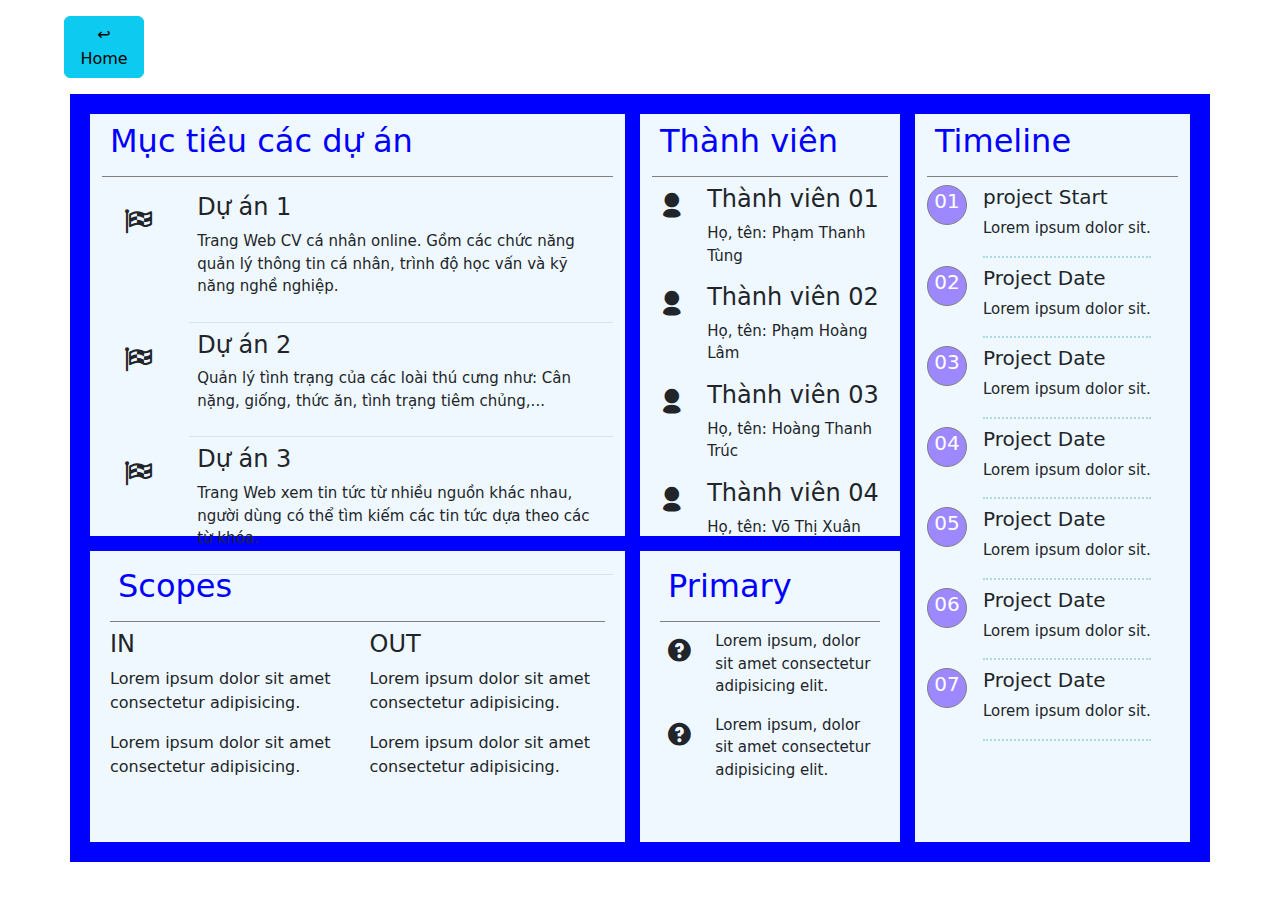
==== commit 4cc8b8a1: "upload project" ====
--- a/digital-cv.html
+++ b/digital-cv.html
@@ -4,12 +4,6 @@
     <meta charset="UTF-8" />
     <meta http-equiv="X-UA-Compatible" content="IE=edge" />
     <meta name="viewport" content="width=device-width, initial-scale=1.0" />
-    <link
-      href="https://cdn.jsdelivr.net/npm/bootstrap@5.0.2/dist/css/bootstrap.min.css"
-      rel="stylesheet"
-      integrity="sha384-EVSTQN3/azprG1Anm3QDgpJLIm9Nao0Yz1ztcQTwFspd3yD65VohhpuuCOmLASjC"
-      crossorigin="anonymous"
-    />
     <link
       href="https://fonts.googleapis.com/css2?family=Roboto&display=swap"
       rel="stylesheet"
@@ -18,6 +12,7 @@
     <link rel="stylesheet" href="./css/tablet.css" />
     <link rel="stylesheet" href="./css/mobile.css" />
     <link rel="stylesheet" href="./css/font.css" />
+    <link rel="stylesheet" href="./css/bootstrap.min.css" />
 
     <title>Digital-cv</title>
   </head>
